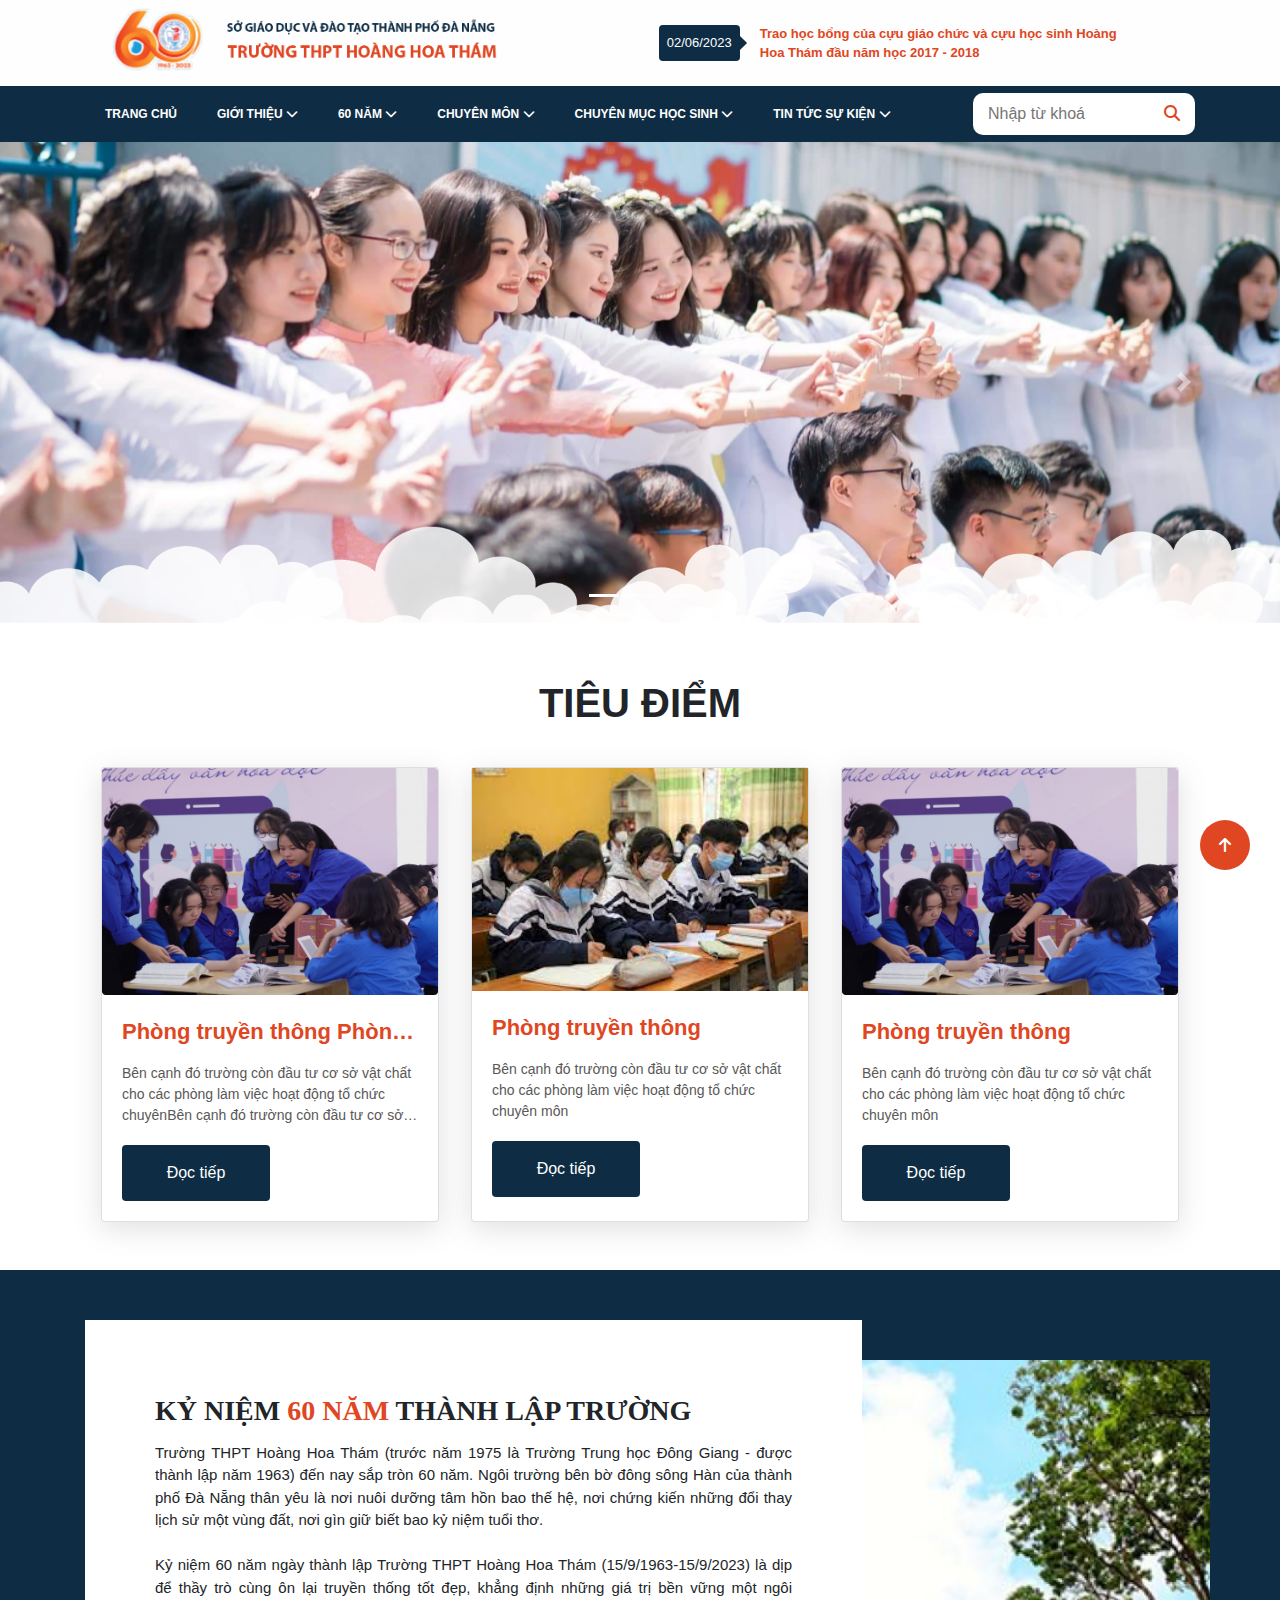
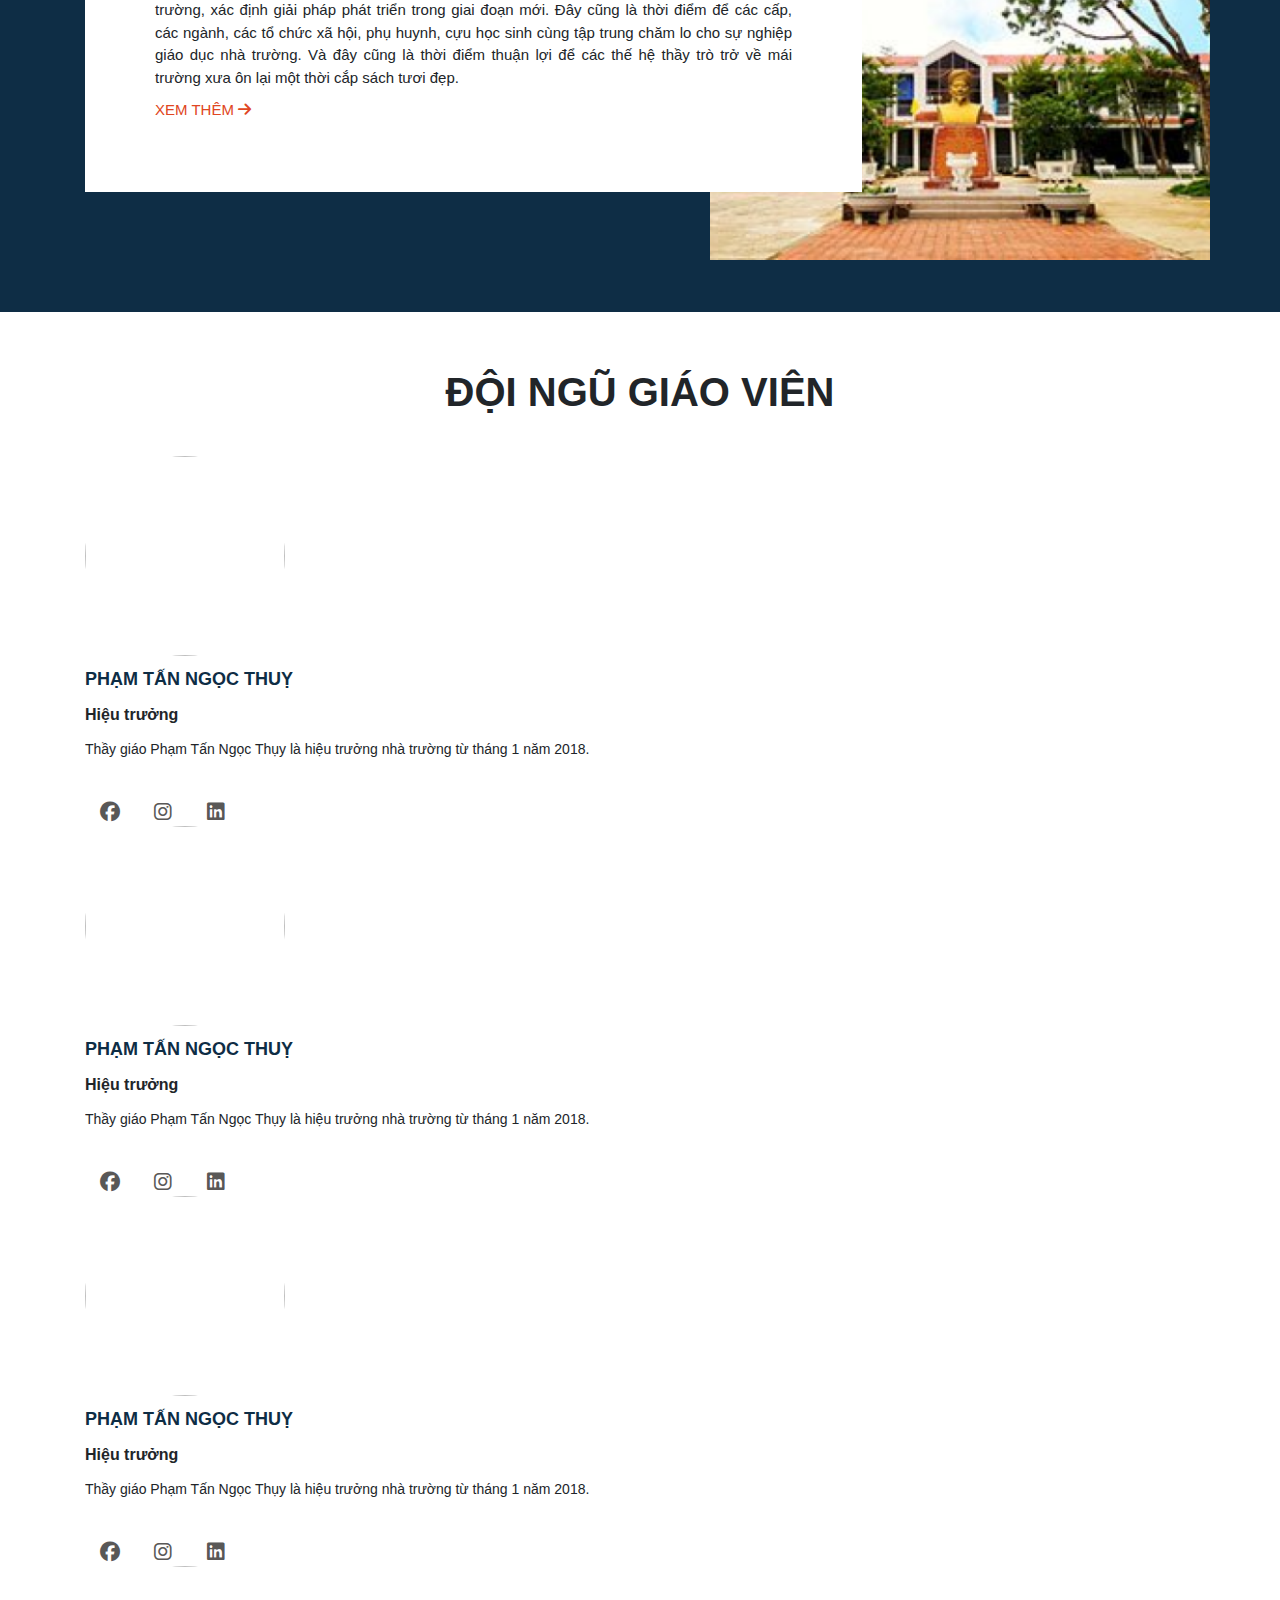
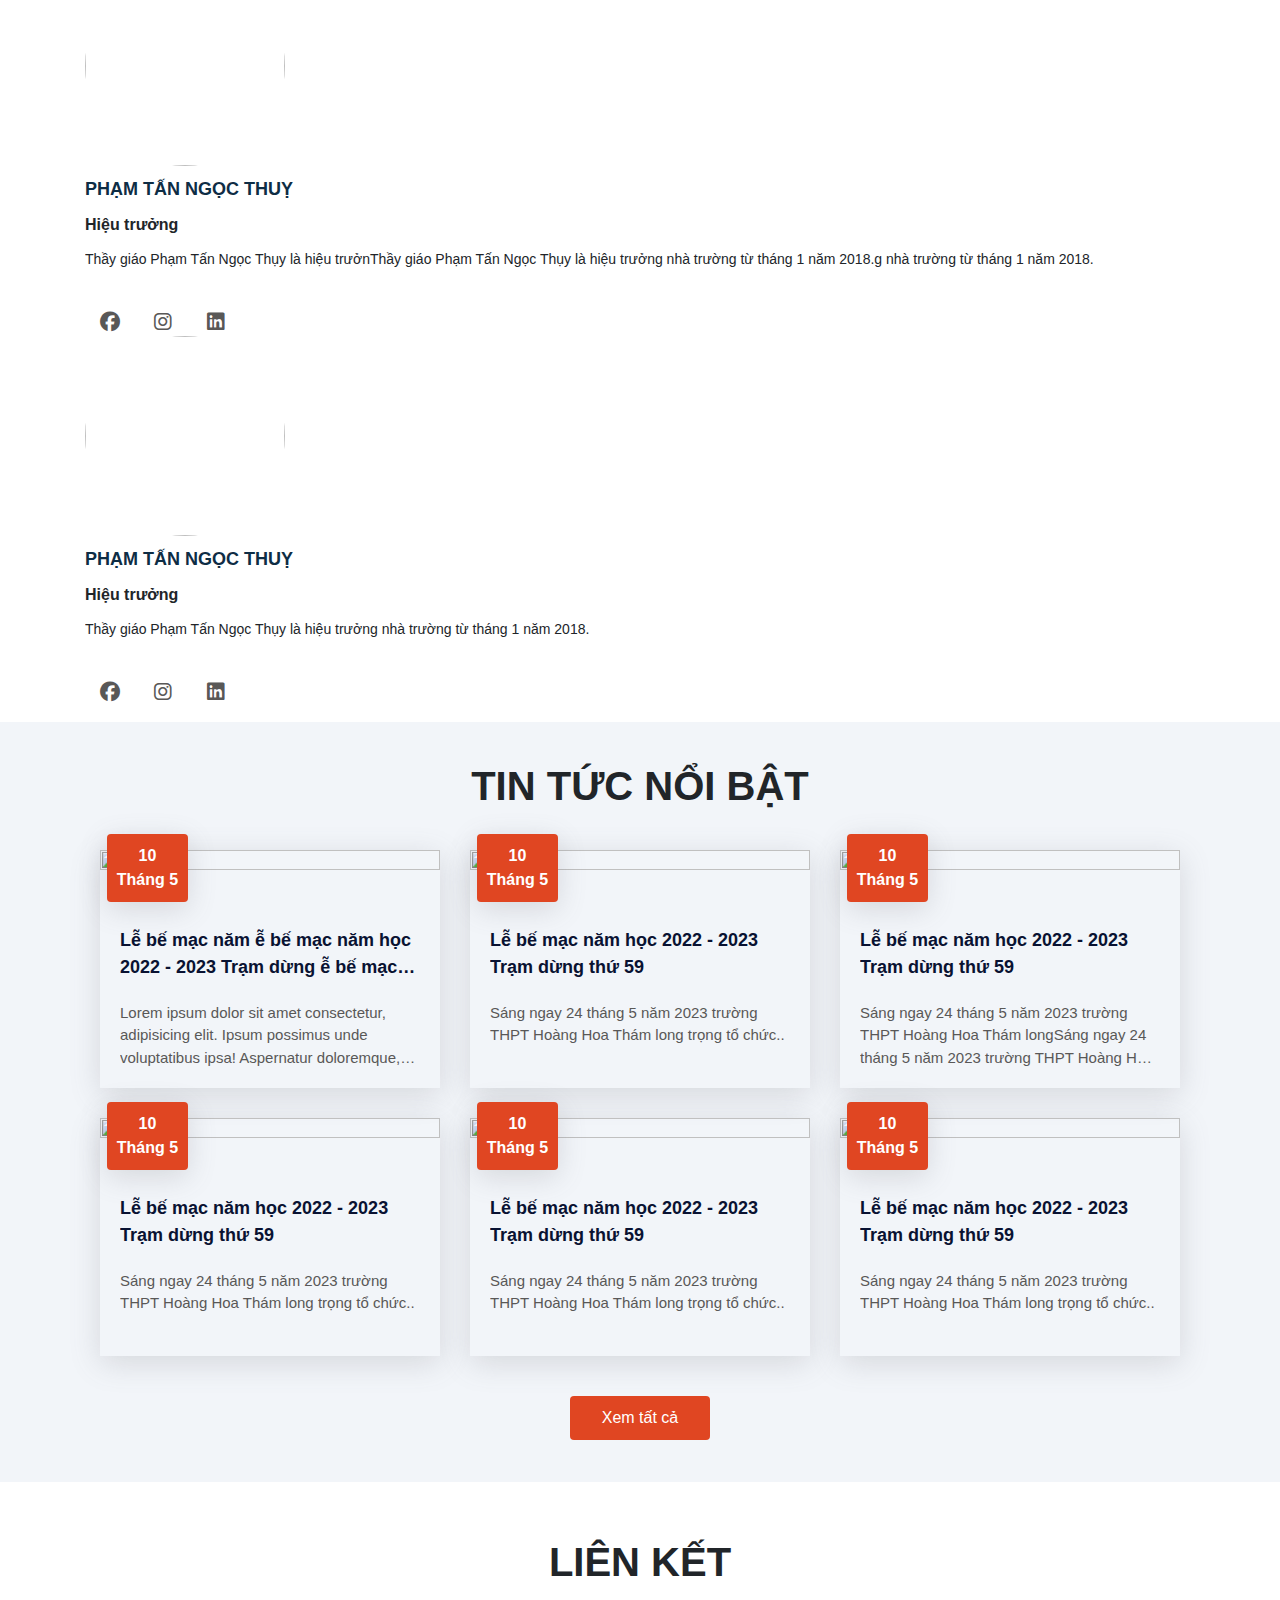
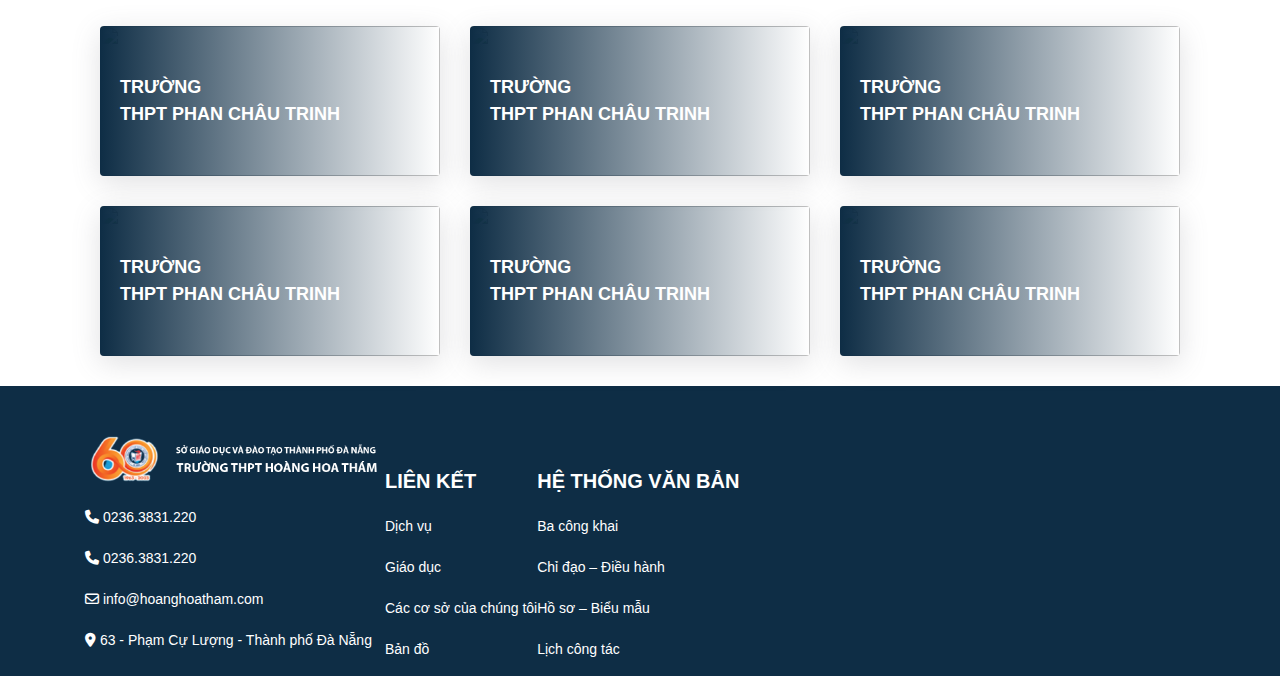
==== index.html @ f58f5a95 "update" ====
<!DOCTYPE html>
<html lang="en">
<head>
    <meta charset="UTF-8">
    <meta name="viewport" content="width=device-width, initial-scale=1.0">
    <title>Document</title>
    <link rel="stylesheet" href="css/index.css">
    <link rel="stylesheet" href="css/header-footter.css">
    <link rel="stylesheet" href="https://cdnjs.cloudflare.com/ajax/libs/font-awesome/6.4.0/css/all.min.css">
    <link rel="stylesheet" href="https://cdn.jsdelivr.net/npm/bootstrap@4.3.1/dist/css/bootstrap.min.css" integrity="sha384-ggOyR0iXCbMQv3Xipma34MD+dH/1fQ784/j6cY/iJTQUOhcWr7x9JvoRxT2MZw1T" crossorigin="anonymous">
    <link
        rel="stylesheet"
        type="text/css"
        href="https://cdn.jsdelivr.net/npm/slick-carousel@1.8.1/slick/slick.css"
      />
</head>
<body>
    <!--Header start-->
    <header>
        <div class="container">
            <div class="header-top">
                <div class="header-left">
                    <img src="image/logo-school.png" alt="" class="logo-school">
                </div>
                <div class="header-right">
                    <div class="date">02/06/2023</div>
                    <div class="header-right-text" >Trao học bổng của cựu giáo chức và cựu học sinh Hoàng <br>Hoa Thám đầu năm học 2017 - 2018  </div>
                </div>    
            </div>                
        </div>    
        <div class="header-nav">
            <div class="container"> 
                <ul class="nav-menu">
                    <li><a href="#" class="nav-link">TRANG CHỦ</a></li>
                    <li><a href="#" class="nav-link">GIỚI THIỆU  <i class="fa-solid fa-chevron-down" style="color: #ffffff;"></i></a>
                        <ul class="sub-menu">
                            <li><i class="fa-solid fa-arrow-right" style="color: #ffffff;"></i><a href="#">Tiểu sử Hoàng Hoa Thám</a></li>
                            <li><i class="fa-solid fa-arrow-right" style="color: #ffffff;"></i><a href="#">Tiểu sử Hoàng Hoa Thám</a></li>
                            <li><i class="fa-solid fa-arrow-right" style="color: #ffffff;"></i><a href="#">Tiểu sử Hoàng Hoa Thám</a></li>

                        </ul>
                    </li>
                    <li><a href="#" class="nav-link">60 NĂM  <i class="fa-solid fa-chevron-down" style="color: #ffffff;"></i></a>
                        <ul class="sub-menu">
                            <li><i class="fa-solid fa-arrow-right" style="color: #ffffff;"></i><a href="#">Tiểu sử Hoàng Hoa Thám</a></li>
                            <li><i class="fa-solid fa-arrow-right" style="color: #ffffff;"></i><a href="#">Tiểu sử Hoàng Hoa Thám</a></li>
                            <li><i class="fa-solid fa-arrow-right" style="color: #ffffff;"></i><a href="#">Tiểu sử Hoàng Hoa Thám</a></li>

                        </ul>    
                    </li>
                    <li><a href="#" class="nav-link">CHUYÊN MÔN  <i class="fa-solid fa-chevron-down" style="color: #ffffff;"></i></a>
                        <ul class="sub-menu">
                            <li><i class="fa-solid fa-arrow-right" style="color: #ffffff;"></i><a href="#">Tiểu sử Hoàng Hoa Thám</a></li>
                            <li><i class="fa-solid fa-arrow-right" style="color: #ffffff;"></i><a href="#">Tiểu sử Hoàng Hoa Thám</a></li>
                            <li><i class="fa-solid fa-arrow-right" style="color: #ffffff;"></i><a href="#">Tiểu sử Hoàng Hoa Thám</a></li>
                        </ul>       
                    </li>
                    <li><a href="#" class="nav-link">CHUYÊN MỤC HỌC SINH  <i class="fa-solid fa-chevron-down" style="color: #ffffff;"></i></a>
                        <ul class="sub-menu">
                            <li><i class="fa-solid fa-arrow-right" style="color: #ffffff;"></i><a href="#">Tiểu sử Hoàng Hoa Thám</a></li>
                            <li><i class="fa-solid fa-arrow-right" style="color: #ffffff;"></i><a href="#">Tiểu sử Hoàng Hoa Thám</a></li>
                            <li><i class="fa-solid fa-arrow-right" style="color: #ffffff;"></i><a href="#">Tiểu sử Hoàng Hoa Thám</a></li>
                        </ul>   
                    </li>
                    <li><a href="#" class="nav-link">TIN TỨC SỰ KIỆN  <i class="fa-solid fa-chevron-down" style="color: #ffffff;"></i></a>
                        <ul class="sub-menu">
                            <li><i class="fa-solid fa-arrow-right" style="color: #ffffff;"></i><a href="#">Tiểu sử Hoàng Hoa Thám</a></li>
                            <li><i class="fa-solid fa-arrow-right" style="color: #ffffff;"></i><a href="#">Tiểu sử Hoàng Hoa Thám</a></li>
                            <li><i class="fa-solid fa-arrow-right" style="color: #ffffff;"></i><a href="#">Tiểu sử Hoàng Hoa Thám</a></li>

                        </ul>   
                    </li>
                </ul>  
                <form action="" class="search-box">
                    <input type="text" placeholder="Nhập từ khoá    ">
                    <button type="submit"><i class="fa-solid fa-magnifying-glass" style="color: #E04622;"></i></button>
                </form> 
                <div class="hambuger">
                    <div class="bar"></div>
                    <div class="bar"></div>
                    <div class="bar"></div>
                </div>
            </div>
        </div>   
    </header>
    <!--Header End-->
    <!--Main start-->
    <div class="main">
        <div class="slider">
            <div id="carouselExampleIndicators" class="carousel slide" data-ride="carousel">
                <ol class="carousel-indicators">
                  <li data-target="#carouselExampleIndicators" data-slide-to="0" class="active"></li>
                  <li data-target="#carouselExampleIndicators" data-slide-to="1"></li>
                  <li data-target="#carouselExampleIndicators" data-slide-to="2"></li>
                </ol>
                <div class="carousel-inner">
                  <div class="carousel-item active">
                    <img class="d-block w-100" src="image/banner.png" alt="First slide">
                  </div>
                  <div class="carousel-item">
                    <img class="d-block w-100" src="image/banner.png" alt="Second slide">
                  </div>
                  <div class="carousel-item">
                    <img class="d-block w-100" src="image/banner.png" alt="Third slide">
                  </div>
                </div>
                <a class="carousel-control-prev" href="#carouselExampleIndicators" role="button" data-slide="prev">
                  <span class="carousel-control-prev-icon" aria-hidden="true"></span>
                  <span class="sr-only">Previous</span>
                </a>
                <a class="carousel-control-next" href="#carouselExampleIndicators" role="button" data-slide="next">
                  <span class="carousel-control-next-icon" aria-hidden="true"></span>
                  <span class="sr-only">Next</span>
                </a>
              </div>
              <img src="image/mây.png" alt="" class="cloud">
        </div>
        <div class="section">
            <div class="container">  
                <h1 class="title">TIÊU ĐIỂM</h1>
                <div class="cards">
                    <div class="card">
                        <div class="card-top">
                            <img src="image/image 212.png" alt="" class="avt-card">
                        </div>
                        <div class="card-content">
                            <div class="card-title">Phòng truyền thông Phòng truyền thôngPhòng truyền thôngPhòng truyền thông</div>
                            <div class="card-describe">Bên cạnh đó trường còn đầu tư cơ sở vật chất cho các phòng làm việc hoạt động tổ chức chuyênBên cạnh đó trường còn đầu tư cơ sở vật chất cho các phòng làm việc hoạt động tổ chức chuyênBên cạnh đó trường còn đầu tư cơ sở vật chất cho các phòng làm việc hoạt động tổ chức chuyên môn</div>
                            <a href="" class="card-btn">Đọc tiếp</a>
                        </div>
                    </div>
                    <div class="card">
                        <div class="card-top">
                            <img src="[data-uri]" alt="" class="avt-card">
                        </div>
                        <div class="card-content">
                            <div class="card-title">Phòng truyền thông</div>
                            <div class="card-describe">Bên cạnh đó trường còn đầu tư cơ sở vật chất cho các phòng làm việc hoạt động tổ chức chuyên môn</div>
                            <a href="" class="card-btn">Đọc tiếp</a>
                        </div>
                    </div>
                    <div class="card">
                        <div class="card-top">
                            <img src="image/image 212.png" alt="" class="avt-card">
                        </div>
                        <div class="card-content">
                            <div class="card-title">Phòng truyền thông</div>
                            <div class="card-describe">Bên cạnh đó trường còn đầu tư cơ sở vật chất cho các phòng làm việc hoạt động tổ chức chuyên môn</div>
                            <a href="" class="card-btn">Đọc tiếp</a>
                        </div>
                    </div>
                </div>
            </div>
        </div>
        <div class="section">
            <div class="about-school">
                <div class="container">
                    <div class="about-school-show">
                        <div class="about-school-title">KỶ NIỆM <span style="color: #E04622;">60 NĂM</span> THÀNH LẬP TRƯỜNG</div>
                        <div class="about-school-content">Trường THPT Hoàng Hoa Thám (trước năm 1975 là Trường Trung học Đông Giang - được thành lập năm 1963) đến nay sắp tròn 60 năm. Ngôi trường bên bờ đông sông Hàn của thành phố Đà Nẵng thân yêu là nơi nuôi dưỡng tâm hồn bao thế hệ, nơi chứng kiến những đổi thay lịch sử một vùng đất, nơi gìn giữ biết bao kỷ niệm tuổi thơ.
                            <br><br>Kỷ niệm 60 năm ngày thành lập Trường THPT Hoàng Hoa Thám (15/9/1963-15/9/2023) là dịp để thầy trò cùng ôn lại truyền thống tốt đẹp, khẳng định những giá trị bền vững một ngôi trường, xác định giải pháp phát triển trong giai đoạn mới. Đây cũng là thời điểm để các cấp, các ngành, các tổ chức xã hội, phụ huynh, cựu học sinh cùng tập trung chăm lo cho sự nghiệp giáo dục nhà trường. Và đây cũng là thời điểm thuận lợi để các thế hệ thầy trò trở về mái trường xưa ôn lại một thời cắp sách tươi đẹp.</div>
                        <a href="" style="color: #E04622; display: block; margin-top: 10px;">XEM THÊM <i class="fa-solid fa-arrow-right"></i></a>
                    </div>
                    <div class="about-img">
                        <img src="image/about.png" alt="">
                    </div>
                </div>
            </div>
        </div> 
        <div class="section">    
            <div class="container">
                <h1 class="title">ĐỘI NGŨ GIÁO VIÊN</h1>
                <div class="items-teacher">
                    <div class="item-teacher">
                        <div class="item-teacher-avt">
                            <img src="https://hoanghoatham.edu.vn/wp-content/uploads/2023/04/3392979941476487815774888480786741032674949n.jpg" alt="">
                        </div>
                        <div class="item-teacher-name">Phạm Tấn Ngọc Thuỵ</div>
                        <div class="item-teacher-chuc">Hiệu trưởng</div>
                        <div class="item-teacher-mota">Thầy giáo Phạm Tấn Ngọc Thụy là hiệu trưởng nhà trường từ tháng 1 năm 2018. </div>
                        <div class="social">
                            <a href=""><i class="fa-brands fa-facebook"></i></a>
                            <a href=""><i class="fa-brands fa-instagram"></i></a>
                            <a href=""><i class="fa-brands fa-linkedin"></i></a>
                        </div>
                    </div>
                    <div class="item-teacher">
                        <div class="item-teacher-avt">
                            <img src="https://hoanghoatham.edu.vn/wp-content/uploads/2023/03/Le-Thien-Tra.jpg" alt="">
                        </div>
                        <div class="item-teacher-name">Phạm Tấn Ngọc Thuỵ</div>
                        <div class="item-teacher-chuc">Hiệu trưởng</div>
                        <div class="item-teacher-mota">Thầy giáo Phạm Tấn Ngọc Thụy là hiệu trưởng nhà trường từ tháng 1 năm 2018. </div>
                        <div class="social">
                            <a href=""><i class="fa-brands fa-facebook"></i></a>
                            <a href=""><i class="fa-brands fa-instagram"></i></a>
                            <a href=""><i class="fa-brands fa-linkedin"></i></a>
                        </div>
                    </div>
                    <div class="item-teacher">
                        <div class="item-teacher-avt">
                            <img src="https://hoanghoatham.edu.vn/wp-content/uploads/2023/04/conga-e1685545927621.png" alt="">
                        </div>
                        <div class="item-teacher-name">Phạm Tấn Ngọc Thuỵ</div>
                        <div class="item-teacher-chuc">Hiệu trưởng</div>
                        <div class="item-teacher-mota">Thầy giáo Phạm Tấn Ngọc Thụy là hiệu trưởng nhà trường từ tháng 1 năm 2018. </div>
                        <div class="social">
                            <a href=""><i class="fa-brands fa-facebook"></i></a>
                            <a href=""><i class="fa-brands fa-instagram"></i></a>
                            <a href=""><i class="fa-brands fa-linkedin"></i></a>
                        </div>
                    </div>
                    <div class="item-teacher">
                        <div class="item-teacher-avt">
                            <img src="https://hoanghoatham.edu.vn/wp-content/uploads/2023/03/Le-Duc-Thang.jpg" alt="">
                        </div>
                        <div class="item-teacher-name">Phạm Tấn Ngọc Thuỵ</div>
                        <div class="item-teacher-chuc">Hiệu trưởng</div>
                        <div class="item-teacher-mota">Thầy giáo Phạm Tấn Ngọc Thụy là hiệu trưởnThầy giáo Phạm Tấn Ngọc Thụy là hiệu trưởng nhà trường từ tháng 1 năm 2018.g nhà trường từ tháng 1 năm 2018. </div>
                        <div class="social">
                            <a href=""><i class="fa-brands fa-facebook"></i></a>
                            <a href=""><i class="fa-brands fa-instagram"></i></a>
                            <a href=""><i class="fa-brands fa-linkedin"></i></a>
                        </div>
                    </div>
                    <div class="item-teacher">
                        <div class="item-teacher-avt">
                            <img src="https://hoanghoatham.edu.vn/wp-content/uploads/2023/03/Le-Manh-Tan.jpg" alt="">
                        </div>
                        <div class="item-teacher-name">Phạm Tấn Ngọc Thuỵ</div>
                        <div class="item-teacher-chuc">Hiệu trưởng</div>
                        <div class="item-teacher-mota">Thầy giáo Phạm Tấn Ngọc Thụy là hiệu trưởng nhà trường từ tháng 1 năm 2018. </div>
                        <div class="social">
                            <a href=""><i class="fa-brands fa-facebook"></i></a>
                            <a href=""><i class="fa-brands fa-instagram"></i></a>
                            <a href=""><i class="fa-brands fa-linkedin"></i></a>
                        </div>
                    </div>
                </div>
            </div>
        </div>
            <div class="section">
                <div class="featured-news">
                    <div class="container">
                        <h1 class="title">TIN TỨC NỔI BẬT</h1>
                        <div class="news-cards">
                            <a href="#" class="news-card">                 
                                <div class="news-card-top">
                                    <div class="date-post">
                                        10<br>Tháng 5
                                    </div>
                                    <img src="https://hoanghoatham.edu.vn/wp-content/uploads/3098853488522587359912588742734849292958356n-600x376.jpg" alt="">
                                </div>
                                <div class="news-card-bottom">
                                    <div class="news-card-title">Lễ bế mạc năm ễ bế mạc năm học 2022 - 2023 Trạm dừng ễ bế mạc năm học 2022 - 2023 Trạm dừng ễ bế mạc năm học 2022 - 2023 Trạm dừng  học 2022 - 2023 Trạm dừng thứ 59</div>
                                    <div class="news-card-content">Lorem ipsum dolor sit amet consectetur, adipisicing elit. Ipsum possimus unde voluptatibus ipsa! Aspernatur doloremque, reprehenderit quo eum esse odit voluptatibus temporibus nam quidem iure eveniet tempore rem eos assumenda.
                                    Aspernatur molestias vitae dignissimos libero aut consequatur possimus veniam reiciendis sunt voluptatem minima, voluptatibus quaerat iste! Facilis, distinctio! Earum beatae tempore ex? Sapiente, nesciunt aspernatur quis error eveniet non quam.
                                    Ut fugit optio ducimus doloremque placeat fugiat nobis beatae quibusdam amet repudiandae. Amet ducimus optio saepe, recusandae iste distinctio, cumque numquam provident qui fuga voluptates culpa natus repellendus sed rerum?</div>
                                </div>
                            </a>
                            <a href="#" class="news-card">                             
                                <div class="news-card-top">
                                    <div class="date-post">
                                        10<br>Tháng 5
                                    </div>
                                    <img src="https://hoanghoatham.edu.vn/wp-content/uploads/34885442522001961303682528555103291005801097n-600x376.jpg" alt="">
                                </div>
                                <div class="news-card-bottom">
                                    <div class="news-card-title">Lễ bế mạc năm học 2022 - 2023 Trạm dừng thứ 59</div>
                                    <div class="news-card-content">Sáng ngay 24 tháng 5 năm 2023 trường THPT Hoàng Hoa Thám long trọng tổ chức..</div>
                                </div>  
                            </a>
                            <a href="#" class="news-card">
                                <div class="news-card-top">
                                    <div class="date-post">
                                        10<br>Tháng 5
                                    </div>
                                    <img src="https://hoanghoatham.edu.vn/wp-content/uploads/3165442918967199682118017111098631993260180n-600x376.jpg" alt="">
                                </div>
                                <div class="news-card-bottom">
                                    <div class="news-card-title">Lễ bế mạc năm học 2022 - 2023 Trạm dừng thứ 59</div>
                                    <div class="news-card-content">Sáng ngay 24 tháng 5 năm 2023 trường THPT Hoàng Hoa Thám longSáng ngay 24 tháng 5 năm 2023 trường THPT Hoàng Hoa Thám long trọng tổ chứSáng ngay 24 tháng 5 năm 2023 trường THPT Hoàng Hoa Thám long trọng tổ chứ trọng tổ chức..</div>
                                </div>
                            </a>  
                            <a href="#" class="news-card">
                                <div class="news-card-top">
                                    <div class="date-post">
                                        10<br>Tháng 5
                                    </div>
                                    <img src="https://hoanghoatham.edu.vn/wp-content/uploads/3098853488522587359912588742734849292958356n-600x376.jpg" alt="">
                                </div>
                                <div class="news-card-bottom">
                                    <div class="news-card-title">Lễ bế mạc năm học 2022 - 2023 Trạm dừng thứ 59</div>
                                    <div class="news-card-content">Sáng ngay 24 tháng 5 năm 2023 trường THPT Hoàng Hoa Thám long trọng tổ chức..</div>
                                </div>
                            </a>  
                            <a href="#" class="news-card">
                                <div class="news-card-top">
                                    <div class="date-post">
                                        10<br>Tháng 5
                                    </div>
                                    <img src="https://hoanghoatham.edu.vn/wp-content/uploads/3098853488522587359912588742734849292958356n-600x376.jpg" alt="">
                                </div>
                                <div class="news-card-bottom">
                                    <div class="news-card-title">Lễ bế mạc năm học 2022 - 2023 Trạm dừng thứ 59</div>
                                    <div class="news-card-content">Sáng ngay 24 tháng 5 năm 2023 trường THPT Hoàng Hoa Thám long trọng tổ chức..</div>
                                </div>
                            </a>  
                            <a href="#" class="news-card">    
                                <div class="news-card-top">
                                    <div class="date-post">
                                        10<br>Tháng 5
                                    </div>  
                                    <img src="https://hoanghoatham.edu.vn/wp-content/uploads/3098853488522587359912588742734849292958356n-600x376.jpg" alt="">
                                </div>
                                <div class="news-card-bottom">
                                    <div class="news-card-title">Lễ bế mạc năm học 2022 - 2023 Trạm dừng thứ 59</div>
                                    <div class="news-card-content">Sáng ngay 24 tháng 5 năm 2023 trường THPT Hoàng Hoa Thám long trọng tổ chức..</div>
                                </div>
                            </a>                                                
                        </div>
                        <a href="" class="btn-show-all">Xem tất cả</a>
                    </div>
                </div>      
            </div>  
            
            <div class="section">
                <div class="container">
                    <h1 class="title">LIÊN KẾT</h3>
                    <div class="news-cards" >
                        <div class="news-card-link">
                            <a href="#">
                                <img src="https://r73troypb4obj.vcdn.cloud/website02/uploads/images/6265964d1a1b852f357a3d47/danh-gia-truong-thpt-phan-chau-trinh-tinh-da-nang-co-tot-khong.jpg" alt="">
                                <p  id="name-school-link">
                                    Trường <br>THPT phan châu trinh
                                </p>
                            </a>
                        </div>
                        <div class="news-card-link">
                            <a href="#">
                                <img src="https://r73troypb4obj.vcdn.cloud/website02/uploads/images/6265964d1a1b852f357a3d47/danh-gia-truong-thpt-phan-chau-trinh-tinh-da-nang-co-tot-khong.jpg" alt="">
                                <p  id="name-school-link">
                                    Trường <br>THPT phan châu trinh
                                </p>
                            </a>
                        </div>
                        <div class="news-card-link">
                            <a href="#">
                                <img src="https://r73troypb4obj.vcdn.cloud/website02/uploads/images/6265964d1a1b852f357a3d47/danh-gia-truong-thpt-phan-chau-trinh-tinh-da-nang-co-tot-khong.jpg" alt="">
                                <p  id="name-school-link">
                                    Trường <br>THPT phan châu trinh
                                </p>
                            </a>
                        </div>
                        <div class="news-card-link">
                            <a href="#">
                                <img src="https://r73troypb4obj.vcdn.cloud/website02/uploads/images/6265964d1a1b852f357a3d47/danh-gia-truong-thpt-phan-chau-trinh-tinh-da-nang-co-tot-khong.jpg" alt="">
                                <p id="name-school-link">
                                    Trường <br>THPT phan châu trinh
                                </p>
                            </a>
                        </div>
                        <div class="news-card-link">
                            <a href="#">
                                <img src="https://r73troypb4obj.vcdn.cloud/website02/uploads/images/6265964d1a1b852f357a3d47/danh-gia-truong-thpt-phan-chau-trinh-tinh-da-nang-co-tot-khong.jpg" alt="">
                                <p id="name-school-link">
                                    Trường <br>THPT phan châu trinh
                                </p>
                            </a>
                        </div>
                        <div class="news-card-link">
                            <a href="#">
                                <img src="https://r73troypb4obj.vcdn.cloud/website02/uploads/images/6265964d1a1b852f357a3d47/danh-gia-truong-thpt-phan-chau-trinh-tinh-da-nang-co-tot-khong.jpg" alt="">
                                <p id="name-school-link">
                                    Trường <br>THPT phan châu trinh
                                </p>
                            </a>
                        </div>  
                    </div>
                </div>
            </div>
        </div>
        <!-- Main End-->
        
        <!-- Footter start-->
        <footer>
            <div class="container">
                <div class="row-footter-top">
                    <div class="info">  
                        <img src="image/logowp.png" alt="">        
                        <ul>
                            <li><i class="fa-solid fa-phone" style="color: #ffffff;"></i> 0236.3831.220</li>
                            <li><i class="fa-solid fa-phone" style="color: #ffffff;"></i> 0236.3831.220</li>
                            <li><i class="fa-regular fa-envelope" style="color: #ffffff;"></i> info@hoanghoatham.com</li>
                            <li><i class="fa-solid fa-location-dot" style="color: #ffffff;"></i> 63 - Phạm Cự Lượng - Thành phố Đà Nẵng</li>
                        </ul>
                    </div>
                    <div class="info">  
                        <div class="info-title">liên kết</div>        
                        <ul>
                            <a href="#">
                                <li>Dịch vụ</li>
                            </a>
                            <a href="#">
                                <li>Giáo dục</li>
                            </a>
                            <a href="#">
                                <li>Các cơ sở của chúng tôi</li>
                            </a>
                            <a href="#">
                                <li>Bản đồ</li>
                            </a>
                        </ul>
                    </div>
                    <div class="info">  
                        <div class="info-title">Hệ thống văn bản</div>        
                        <ul>
                            <a href="#">
                                <li>Ba công khai</li>
                            </a>
                            <a href="#">
                                <li>Chỉ đạo – Điều hành</li>
                            </a>
                            <a href="#">
                                <li>Hồ sơ – Biểu mẫu</li>
                            </a>
                            <a href="#">
                                <li>Lịch công tác</li>
                            </a>
                        </ul>
                    </div>
                </div>            
            </div>
            
        </footer>
        <!--Footter End-->
    </div>
    <div id="backtop">
        <i class="fa-solid fa-arrow-up" style="color: #ffffff;"></i>
    </div>
</div>
    
    <script src="https://code.jquery.com/jquery-3.3.1.slim.min.js" integrity="sha384-q8i/X+965DzO0rT7abK41JStQIAqVgRVzpbzo5smXKp4YfRvH+8abtTE1Pi6jizo" crossorigin="anonymous"></script>
    <script src="https://cdn.jsdelivr.net/npm/popper.js@1.14.7/dist/umd/popper.min.js" integrity="sha384-UO2eT0CpHqdSJQ6hJty5KVphtPhzWj9WO1clHTMGa3JDZwrnQq4sF86dIHNDz0W1" crossorigin="anonymous"></script>
    <script src="https://cdn.jsdelivr.net/npm/bootstrap@4.3.1/dist/js/bootstrap.min.js" integrity="sha384-JjSmVgyd0p3pXB1rRibZUAYoIIy6OrQ6VrjIEaFf/nJGzIxFDsf4x0xIM+B07jRM" crossorigin="anonymous"></script>
    <script
      type="text/javascript"
      src="https://code.jquery.com/jquery-1.11.0.min.js"
    ></script>
    <script
      type="text/javascript"
      src="https://code.jquery.com/jquery-migrate-1.2.1.min.js"
    ></script>
    <script
      type="text/javascript"
      src="https://cdn.jsdelivr.net/npm/slick-carousel@1.8.1/slick/slick.min.js"
    ></script>
    <script src="js/index.js"></script>
    
    
    <script type="text/javascript">
        const hambuger = document.querySelector(".hambuger");
        const navMenu = document.querySelector(".nav-menu");

        hambuger.addEventListener("click",() => {
            hambuger.classList.toggle("active");
            navMenu.classList.toggle("active")
        })
        document.querySelectorAll(".nav-link").forEach(n=>n.
        addEventListener("click", () => {
            hambuger.classList.remove("active");
            navMenu.classList.remove("active");
        }))
    </script>
</body>
</html>
---- css/index.css ----
*{
    padding: 0;
    margin: 0;
    list-style: none;
   
}
body{
    box-sizing: border-box;
    background: #BCBCBC;
    padding: 0;
    margin: 0;
    transition: all .3s;
}
a{
    text-decoration: none;
}
a:hover{
    text-decoration: none;
}

.section{
    margin-top: 1rem;
}
/*Css slider*/
.carousel-indicators{
    z-index: 1 !important;
}
.carousel-item{
    max-width: 100%;
    height: auto;
    
}
.d-block{
    width: 100%;
    height: 100%;
    object-fit: cover;
}
.slider{
    position: relative;
    overflow: hidden;
    height: auto;
}
.slide{
    width: 100%;
    height: auto;
}

.slider .cloud{
    position: absolute;
    left: 0;
    z-index: 0;
    bottom: -15rem;
    width: 100%;
    height: auto;
    transition: .5s;
}

/*Phần giới Tiêu điểm*/
.cards{
    --spacing:2rem;
    --columns:3;
    max-width: 100%;
    display: flex;
    flex-wrap: wrap;
    margin-left:  calc(calc(-1 * var(--spacing))/2);;
}

.cards .card{
    width: calc(calc(100% / var(--columns)) - var(--spacing));
    margin-left: var(--spacing);
    box-shadow: rgba(100, 100, 111, 0.2) 0px 7px 29px 0px;
    margin-bottom: var(--spacing);
}
.card .card-top{
    width: 100%;
    max-height: 60%;
}
.card-top .avt-card{
    width: 100%;
    height: 100%;
    object-fit: cover;
}
.card-content{
    padding: 20px;
    display: flex;
    flex-direction: column;
}
.card-title{
    color: #E04622;
    font-size: 22px;
    font-weight: 600;
    display: block;
    display: -webkit-box;
    max-width: 100%;
    height: 3rem;
    -webkit-line-clamp: 1;
    -webkit-box-orient: vertical;
    overflow: hidden;
    text-overflow: ellipsis;

}
.card-describe{
    color: #595857;
    font-size: 15px;
    font-weight: 400;
    display: block;
    display: -webkit-box;
    max-width: 100%;
    height: 82px;
    font-size: 14px;
    -webkit-line-clamp: 3;
    -webkit-box-orient: vertical;
    overflow: hidden;
    text-overflow: ellipsis;
}
a.card-btn{
    display: flex;
    background: #0E2D45;
    justify-content: center;
    align-items: center;
    color: white;
    border-radius: 4px;
    border: none;
    margin-top: auto;
    width: 50%;
    height: 30%;
    text-decoration: none;
    margin-top: 20px;
    flex-shrink: 0;
}
.card-btn:hover{
    background: #E04622;
    color: white;
    text-decoration: none;
    transition: .3s;
}

/*Phần giới thiệu trường*/
h1.title{
    text-transform: uppercase;
    display: block;
    padding: 40px;
    text-align: center; 
    font-weight: 700; 
    margin-bottom: 0;
}

.about-school{
    background: #0E2D45;
    position: relative;
    height: auto;
    width: 100%;
    font-weight: 520;
    padding: 50px 0px 120px 0px;
}
.about-school .container{
    display: flex;
    position: relative;
}
.about-school-show .about-school-title{
    font-weight: 700px;
    font-size: 28px;
    font-family: 'Times New Roman', Times, serif;
    font-weight: 800;
    margin-bottom: 10px;
}
.about-school .about-school-show{
    position: relative;
    background-color:white ;
    width: 70%;
    padding: 70px;
    margin-right: -100px;
    z-index: 1;
    font-size: 15px;
    text-align: justify;
}
.about-school .about-img{
    width: 500px;
    height: 500px;
    right:0%;
    overflow: hidden;
    position: absolute;
    z-index: 0;
    top: 40px;
}
.about-school .about-img img{  
    width: 100%;
    height: 100%;
    object-fit: cover;
}
/*Đội ngũ giáo viên*/

.item-teacher .item-teacher-avt{
    width: 200px;
    height: 200px;
    border-radius: 50%;
    overflow: hidden;

}
.item-teacher .item-teacher-avt img{
    width: 100%;
    height: 100%;
    object-fit: cover;
}
.item-teacher .item-teacher-name{
    font-size: 18px;
    font-weight: 700;
    color: #0E2D45;
    margin: 10px 0px;
    text-transform: uppercase;
}
.item-teacher .item-teacher-chuc{
    font-size: 16px;
    margin-bottom: 12px;
    font-weight: 600;

}
.item-teacher .item-teacher-mota{
    display: block;
    display: -webkit-box;
    max-width: 100%;
    height: 43px;
    margin: 0 auto;
    font-size: 14px;
    -webkit-line-clamp: 2;
    -webkit-box-orient: vertical;
    overflow: hidden;
    text-overflow: ellipsis;
}
.item-teacher .social{
    display: block;
    margin-top: 20px;
}
.item-teacher .social a{
    margin: 5px;
    padding: 10px;
    border-radius: 50%;
}
.item-teacher .social a:hover {
    margin: 10px;
    padding: 10px;
    border-radius: 50%;
    background:#ecf0f1;
    transition: .3s;
}
.item-teacher .social a i{
    font-size: 20px;
    color: #595857;
}

.slick-prev, .slick-next{
    width: 50px;
    height: 50px;
    background: #b2bec3 ;
    position: absolute;
    border-radius: 50%;
    z-index: 10;
    padding: 20px ;
    display: flex ;
    justify-content: center ;
    align-items: center ;
}
.slick-prev:hover, .slick-next:hover{
    background: #E04622;
    transition: .3s;
}
.slick-prev{
    outline: none;
    border: none;
    top: 50%;
    left: -20px ;
    transform: translateY(-50%);
}
.slick-next{
    outline: none;
    border: none;
    top: 50%;
    right: -20px ;
    transform: translateY(-50%);
}
.slick-slide{
    position: relative;
    margin: 2rem;
    display: flex !important;
    flex-direction: column !important;
    justify-content: center !important;
    align-items: center !important;
    text-align: center;
}
.slick-dots{
    position: absolute;
    left: 50%;
    transform: translateX(-50%);
    bottom: -25px;
    gap: 0 20px;
    display: flex !important;

}
.slick-dots button{
    font-size: 0px;
    width: 10px;
    height: 10px;
    border-radius: 50%;
    border: none;
    outline: none;
    background: #eee;
    transition: .4s ease-in-out;   
}
.slick-dots .slick-active button{
    background: #E04622;  
}
/*Tin tức nổi bật*/
.featured-news{
    background: #F2F5F9;
    height: 50%;
    position: relative;
    padding-bottom: 2rem;
}

.news-cards{
    --spacing:30px; /*Khoảng cách giữa các card*/
    --columns:3;    /*Số cột trên 1 hàng*/
    max-width: 100%;
    display: flex;
    flex-wrap: wrap;
    margin-left: calc(calc(-1 * var(--spacing))/2);
}
.news-cards .news-card{
    width: calc(calc(100% / var(--columns)) - var(--spacing));
    margin-left: var(--spacing);
    box-shadow: rgba(100, 100, 111, 0.2) 0px 7px 29px 0px;
    margin-bottom: var(--spacing);
    position: relative;
    transition: .5s;
}

.news-cards a.news-card:hover{
    transform: scale(1.01);
    transition: .3s;
    text-decoration: none;
}

.news-card .date-post{
    position: absolute;
    background: #E04622;
    color: white;
    font-size: 1em;
    text-align: center;
    display: flex;
    justify-content: center;
    align-items: center;
    padding: 10px;
    font-weight: 600;
    bottom: -25px;
    z-index: 10;
    left: 2%;
    box-shadow: rgba(100, 100, 111, 0.2) 0px 7px 29px 0px;
    border-radius: 4px;
}
.news-card .news-card-top{
    width: 100%;
    max-height: 50%;
    position: relative;
}
.news-card .news-card-top img{
    width: 100%;
    height: 100%;
    object-fit: cover;
}
.news-card .news-card-bottom{
    padding: 20px;
}
.news-card-bottom .news-card-title{
    margin-top: 30px;
    margin-bottom: 20px;
    font-size: 18px;
    font-weight: 700;
    color: #091232;
    display: block;
    display: -webkit-box;
    max-width: 100%;
    height: 55px;
    -webkit-line-clamp: 2;
    -webkit-box-orient: vertical;
    overflow: hidden;
    text-overflow: ellipsis;

}
.news-card-bottom .news-card-content{
    font-size: 15px;
    color: #595857;
    display: block;
    display: -webkit-box;
    max-width: 100%;
    height: 66px;
    -webkit-line-clamp: 3;
    -webkit-box-orient: vertical;
    overflow: hidden;
    text-overflow: ellipsis;
}
a.btn-show-all{
    width: 140px;
    display: block;
    margin: 10px auto;
    background-color: #E04622;
    text-align: center;
    padding: 10px 20px;
    color: white;
    font-size: 16px;
    border-radius: 4px;
}



.news-cards .news-card-link{
    width: calc(calc(100% / var(--columns)) - var(--spacing));
    margin-left: var(--spacing);
    box-shadow: rgba(100, 100, 111, 0.2) 0px 7px 29px 0px;
    margin-bottom: var(--spacing);
    height: 150px;
    position: relative;
    overflow: hidden;
    border-radius: 4px;
}
.news-cards .news-card-link::before{
    content: '';
    width: 100%;
    height: 100%;
    position: absolute;
    background: linear-gradient(to left, rgba(245, 246, 252, 0), rgba(14, 45, 69, 1));
}
p#name-school-link{
    color: white;
    font-weight: 700;
    font-size: 18px;
    text-transform: uppercase;
    position: absolute;
    z-index: 10;
    display: block;
    top: 50%;
    transform: translateY(-50%);
    left: 20px;
}
.news-card-link img{
    width: 100%;
    height: 100%;
    object-fit: cover;  
}

#backtop{
    padding: 20px;
    width: 50px;
    height: 50px;
    border-radius: 50%;
    background: #E04622;
    display: flex;
    justify-content: center;
    align-items: center;
    position: fixed;
    right: 30px;
    bottom: 30px;
    cursor: pointer;
    z-index: 100;
}

@media screen and (max-width:1200px) {
    .slider img.cloud{
        bottom: -10rem;;
    }
    .about-school-content{
        font-size: 14px;
    }
    .about-school .about-school-show{
        position: relative;
    }
    .about-school-show .about-school-title{
        font-size: 20px;
    }
    .about-school .about-img img{
        position: absolute;
        
        width: 100%;
        height: 100%;
    }
}

@media only screen and  (max-width:1000px) {    
    .cards{
        --spacing:1.5rem;
        --columns:2;   
        display: flex;    
        justify-content: center;
    }
    
    .about-school .container{
        display: flex;
        justify-content: center;
        align-items: center;
        height: 100%;
        flex-direction: column;
    }
    .about-school .about-img{
        position: relative;
    }
    .about-school .about-img img{
        position: relative;
        width: 100%;
    }
    .about-school .about-school-show{
        width: 100%;
        position: relative;
        margin: .5rem;
    }
    .news-cards{
        --spacing:2rem; /*Khoảng cách giữa các card*/
        --columns:2;    /*Số cột trên 1 hàng*/
    }
    
}
@media screen and (max-width:950px) {
    .slider img.cloud{
        bottom: -9rem;
    }
}
@media screen and (max-width:850px) {
    .slider img.cloud{
        bottom: -7rem;
    }
}

@media only screen and (max-width:768px) {
    h1.title{
        font-size: 25px;
    }
    .cards{
        --spacing:1rem;
        --columns:2;   
        display: flex;    
        justify-content: center;
    }
    .news-cards{
        --columns:2;  
    }
    .news-card-bottom .news-card-content{
        font-size: 16px;
        display: block;
        display: -webkit-box;
        max-width: 100%;
        height: 77px;
        -webkit-line-clamp: 3;
        -webkit-box-orient: vertical;
        overflow: hidden;
        text-overflow: ellipsis;
    }
    .about-school .about-school-show{
        padding: 30px;
    }
    .about-school .about-img{
        width: 300px;
        height: 300px;
    }
    .news-card .date-post{
        font-weight: 600;
        bottom: -25px;
        left: 2%;
        box-shadow: rgba(100, 100, 111, 0.2) 0px 7px 29px 0px;
        border-radius: 4px;
        font-size: 15px;
    }
}
@media screen and (max-width:700px) {
    .slider img.cloud{
        bottom: -6rem;
    }
}
@media screen and (max-width:650px) {
    .slider img.cloud{
        bottom: -5rem;
    }
}
@media screen and (max-width:500px) {
    .slider img.cloud{
        bottom: -4rem;
    }
}
@media only screen and (max-width:400px){
    .slider img.cloud{
        bottom: -3rem;
    }
    .cards{
        --spacing:1rem;
        --columns:1;   
    }
    .news-cards{
        --spacing:1rem;
        --columns:1;  
    }
    .news-card .date-post{
        font-weight: 600;
        bottom: -25px;
        left: 2%;
        box-shadow: rgba(100, 100, 111, 0.2) 0px 7px 29px 0px;
        border-radius: 4px;
        font-size: 15px;
    }
    .about-school-show .about-school-content{
        font-size: 12px;
    }
    .about-school .about-img{
        width: 90%;
        height: auto;
    }
}

@media screen {
    
}
---- css/header-footter.css ----
*{
    padding: 0;
    margin: 0;
    text-decoration: none;
    list-style: none;
   
}
body{
    box-sizing: border-box;
    background: #BCBCBC;
}

header{
    background: #FEFEFE;
    display: flex;
    justify-content: space-between;
    align-items: center;
}
header .logo-school{
    width: 70%;
    height: auto;
    margin: 0px 20px;
}
.header-top{
    display: flex;
    justify-content: space-evenly;
    height: 86px;
}

.name-school{
    text-transform: uppercase;
    padding-top: 10px;

}
.name-school span{
    color: #0E2D45;
    font-weight: 700;
    font-size: 13px;
    
}
.name-school p{
    color: #E04622;
    font-weight: 700;
    font-size: 13px;
}
.header-left{
    display: flex;
    align-items: center;
}
.header-right{
    display: flex;
    align-items: center;
    width: 80%;

}
.header-right .header-right-text{
    color: #E04622; 
    font-weight: 600; 
    font-size: 13px;
}
.header-right .date{
    margin-right: 20px;
    background: #0E2D45 ;
    color: white;
    font-size: 13px;
    padding: 8px;
    position: relative;
    border-radius: 4px;
}
.header-right .date::after{
    content: '';
    position: absolute;
    background: #0E2D45 ;
    padding: 5px;
    transform: rotate(45deg);
    z-index: 0;
    right: -5px;
    top: 13px;
}
.header-nav {
    background: #0E2D45;
    display: flex;
    justify-content: space-between;
    height: 56px;
}

.header-nav .container{
    display: flex;
    justify-content: space-between;
}

.container .nav-menu {
    display: flex;   
    transition: .5s;
    line-height: 56px;
    
}
.container .nav-menu li{
    position: relative;
    font-size: 13px;
    transition: .2s;
    border-bottom: #BCBCBC;
}
.sub-menu{
    position: absolute;
    z-index: 10;
    background-color: #0E2D45;
    width: 200px;
    visibility: hidden;
    opacity: 0;
    top: 90px;
    border-radius: 4px;
}
.sub-menu li{
    border-bottom: 1px solid #BCBCBC;
}
.sub-menu li:hover a{ 
    color: #E04622;
    
}
.container .nav-menu li a{
    color: white;
    text-decoration: none;
    padding: 0px 20px;
    font-weight: 550;
    font-size: 12px;
}
.container .nav-menu .nav-link{
    width: 100%;
    text-align: left;
    
}
.container  .nav-menu .nav-link:hover{
    transition: 0.2s;
    border-radius: 10px;
    background-color: #E04622;
}

.container  .nav-menu li:hover .sub-menu{
    visibility: visible;
    opacity: 1;
    top: 56px;
    transition: .5s;
}
.sub-menu li:hover{
    background-color: #E04622;
}
.sub-menu li i{
    display: none;
}

/*Css phần searchbox*/
.header-nav .search-box{
    display: flex;
    margin: 7px 0px;
    align-items: center;
    background: white;
    padding: 5px;
    border-radius: 10px;
    width: 20%;
    justify-content: space-between;
}

.search-box input{
    padding-left: 10px;
    outline: none;
    border: none;
    width: 100%;
}
.search-box button{
    background: white;
    padding: 0px 10px;
    border: none;
    outline: none;
}

.popup{
    line-height: 56px;
    display: none;
    
}


.hambuger{
    display: none;
    cursor: pointer;
    margin-top: 15px;
}
.hambuger .bar{
    display: block;
    width: 25px;
    height: 3px;
    margin: 5px;
    background: white;
    transition: all .3s ease-in-out;
}


/*Css footter*/
footer{
    background: #0E2D45;
    padding-top: 50px;
}
footer .row-footter-top{
    display: flex;
    justify-content: space-around;
    justify-self: start;
}
footer .row-footter-top .info img{
    width: 300px;
}
footer .row-footter-top .info ul{
    display: flex;
    flex-direction: column;

}
footer .row-footter-top .info ul li{
    color: white;
    margin-top: 20px;
    font-size: 14px;
}
footer .row-footter-top .info .info-title{
    font-size: 20px;
    color: white;
    text-transform: uppercase;
    font-weight: 700;
    margin-top: 30px;
}
@media screen and (max-width:1300px){
    
}
@media screen and (max-width:1200px) {
    header .logo-school{
        margin: 0px;
        width: 90%;
    }
    .hambuger{
        display: block;
    } 
    .hambuger.active .bar:nth-child(2){
        opacity: 0;
    }
    .hambuger.active .bar:nth-child(1){
        transform: translateY(8px) rotate(-45deg);
    }
    .hambuger.active .bar:nth-child(3){
        transform: translateY(-8px) rotate(45deg);
    }
    .nav-menu{
        display: block;
        position:absolute;
        gap: 10px;
        z-index: 10;
        top: 142px;  
        flex-direction: column;
        background-color: #0E2D45;
        align-items: center;
        justify-content: center;
        width: 0%;
        right: 0;
        overflow: hidden;
        height: auto;
        opacity: 0;
        padding: 20px;
    }
    .nav-menu li{
        display: inline-block !important;
        width: 100%;
    }
    .nav-menu .nav-link{
        display: inline-block;
        text-align: center;

    }
    .sub-menu{
        position: unset;
        visibility: visible;
        opacity: 1;
        width: 100%;
    }
    .sub-menu li{
        padding-left: 20px;
    }
    .nav-menu.active{
        opacity: 1;
        width: 100%;
    }
    .sub-menu li i {
        display: inline-block;
        margin-left: 20px;
        
    }
    .header-nav .search-box{
        width: 80%;
    }
    
}
@media screen and (max-width:992px) {
    .name-school p, 
    .header-right .date,
    .name-school span{
        font-size: 10px;
    }
    
    .header-right .header-right-text{
        font-size: 10px;
    }
}



@media  screen and (max-width:768px) {
    footer .row-footter-top{
        flex-direction: column;
    }
    .header-right{
        display: none;
    }
    
}

@media only screen and (max-width:320px){
    footer .row-footter-top .info img{
        width: 100%;
        height: auto;
    }
}
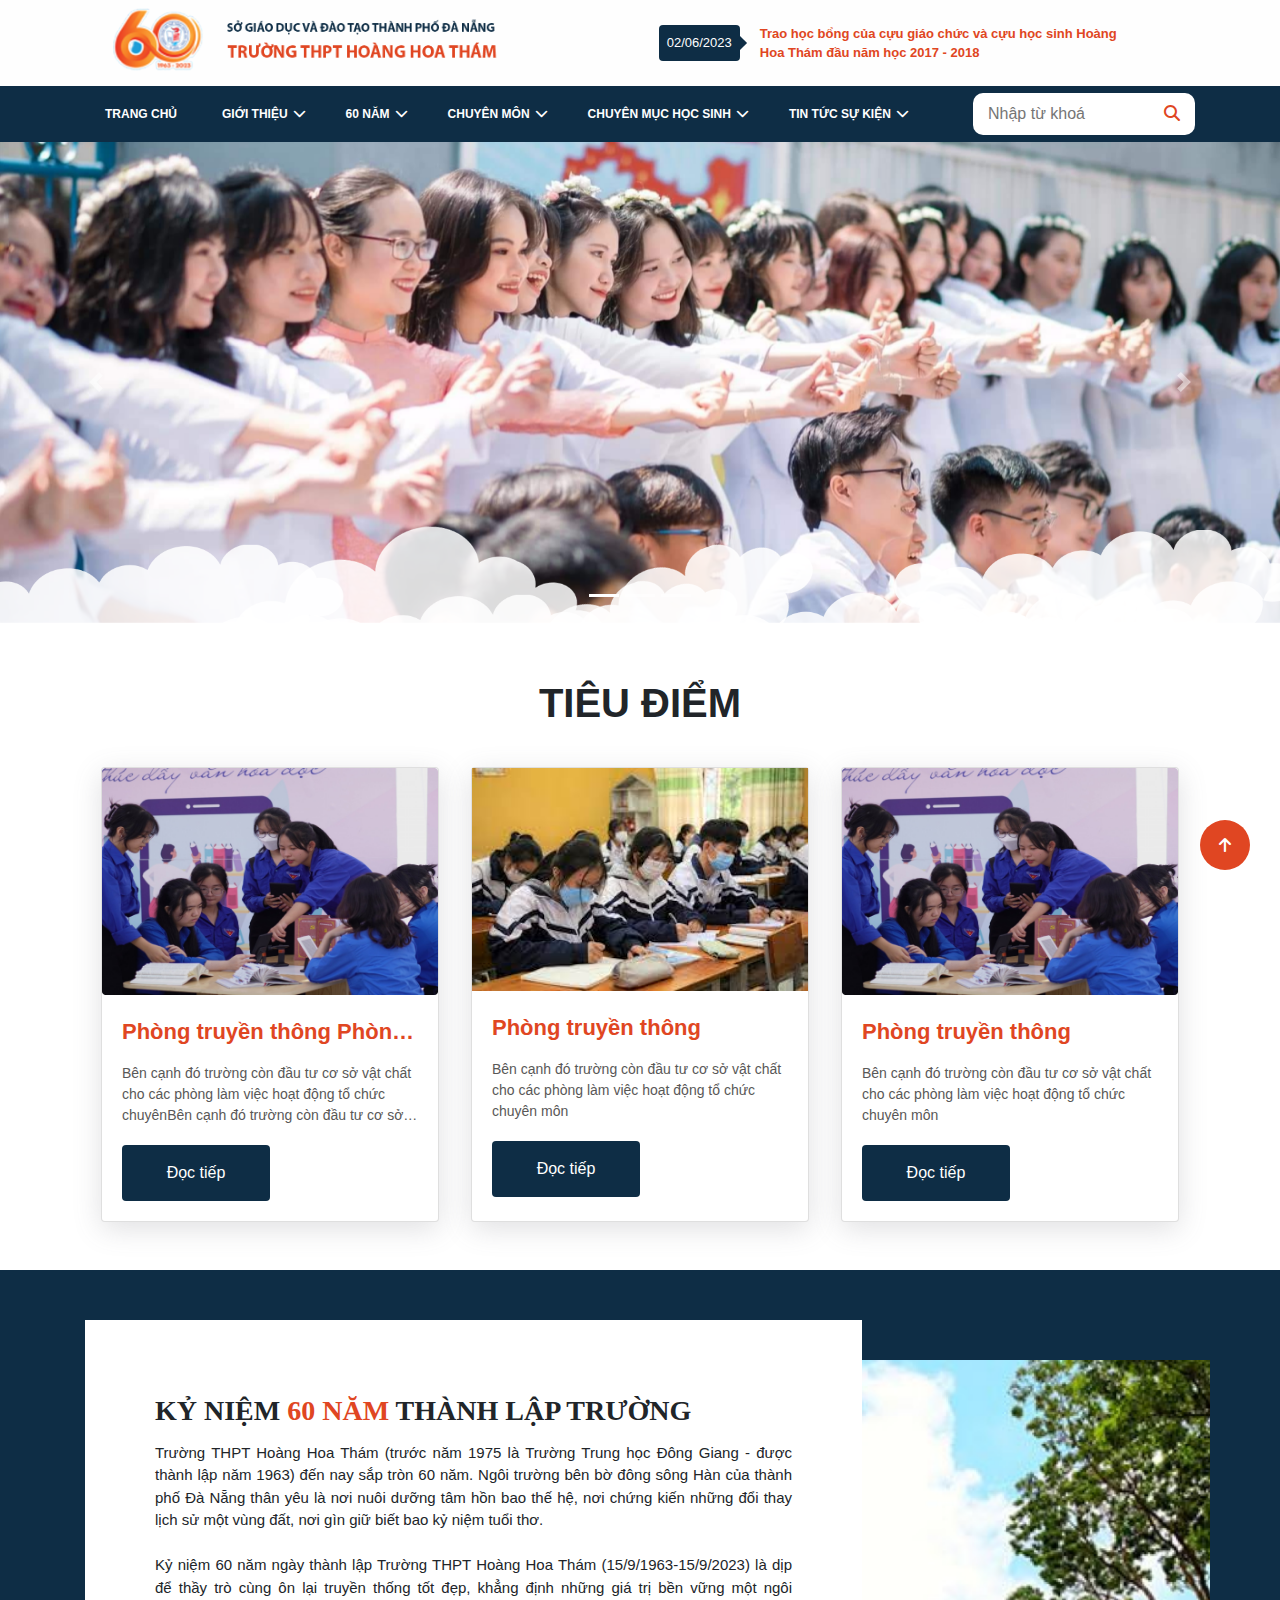
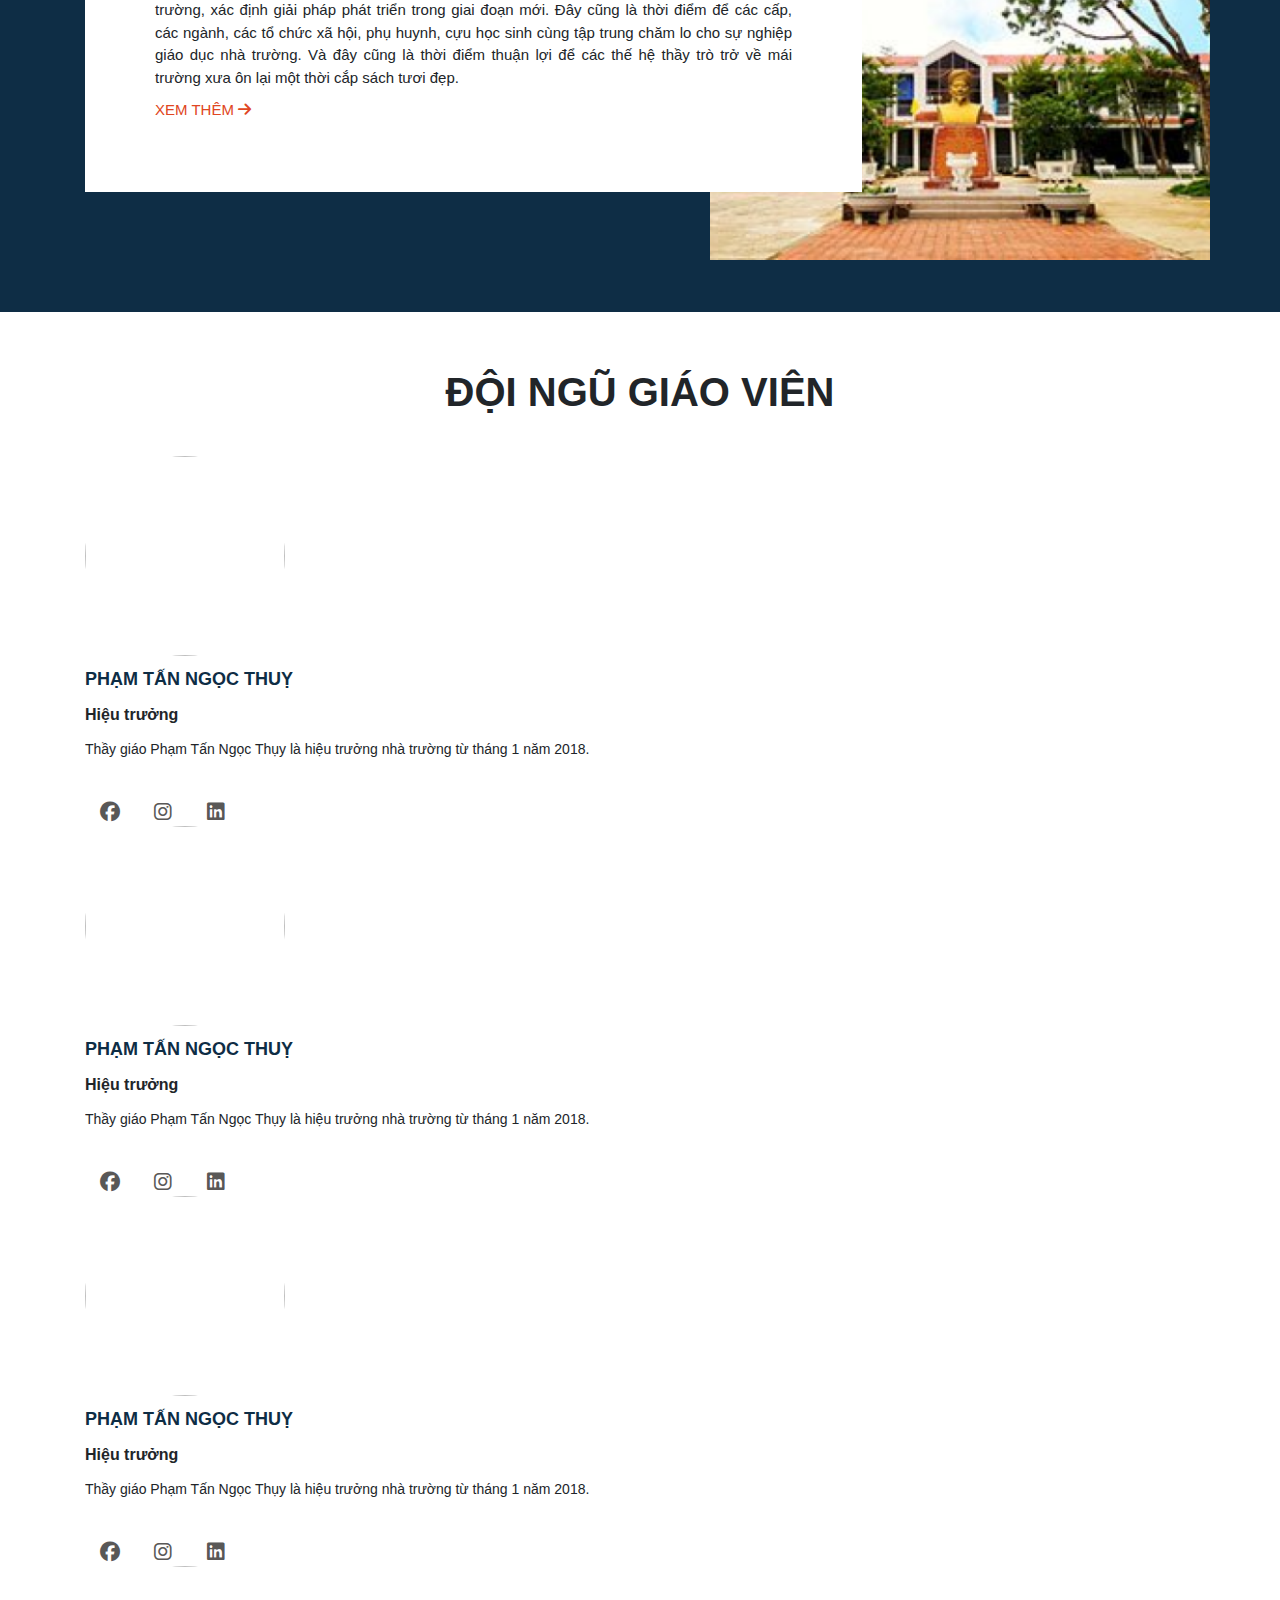
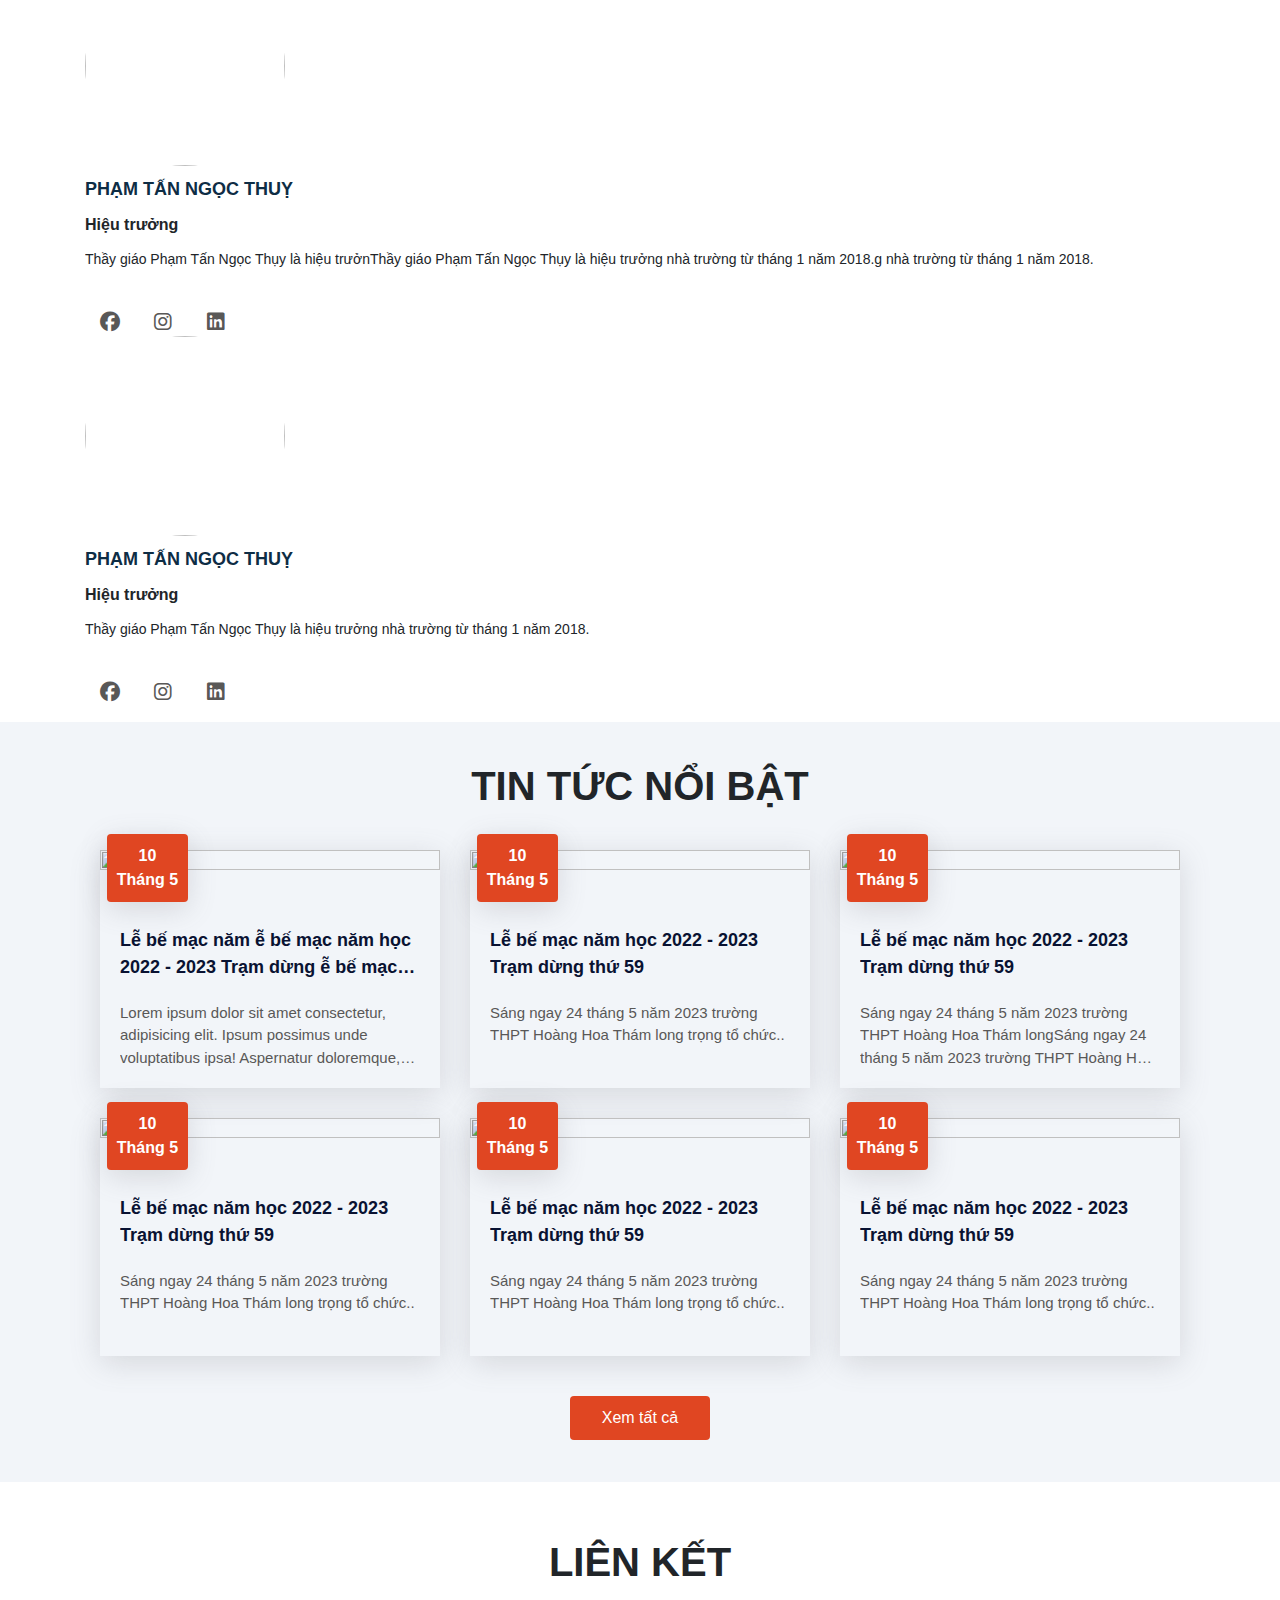
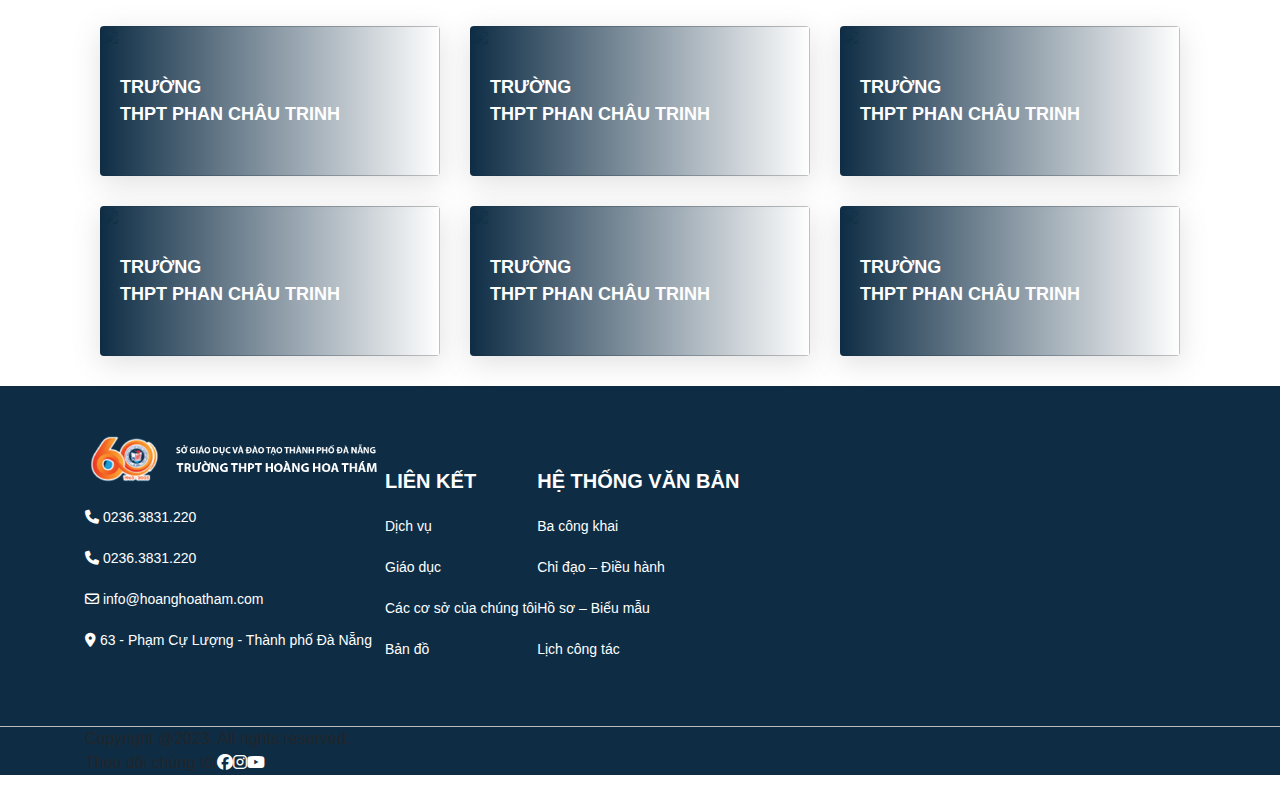
==== commit 9965d8cb: "update menu toggle" ====
--- a/index.html
+++ b/index.html
@@ -6,13 +6,11 @@
     <title>Document</title>
     <link rel="stylesheet" href="css/index.css">
     <link rel="stylesheet" href="css/header-footter.css">
+    
     <link rel="stylesheet" href="https://cdnjs.cloudflare.com/ajax/libs/font-awesome/6.4.0/css/all.min.css">
     <link rel="stylesheet" href="https://cdn.jsdelivr.net/npm/bootstrap@4.3.1/dist/css/bootstrap.min.css" integrity="sha384-ggOyR0iXCbMQv3Xipma34MD+dH/1fQ784/j6cY/iJTQUOhcWr7x9JvoRxT2MZw1T" crossorigin="anonymous">
-    <link
-        rel="stylesheet"
-        type="text/css"
-        href="https://cdn.jsdelivr.net/npm/slick-carousel@1.8.1/slick/slick.css"
-      />
+    <link rel="stylesheet" type="text/css" href="https://cdn.jsdelivr.net/npm/slick-carousel@1.8.1/slick/slick.css"/>
+    
 </head>
 <body>
     <!--Header start-->
@@ -31,42 +29,101 @@
         <div class="header-nav">
             <div class="container"> 
                 <ul class="nav-menu">
-                    <li><a href="#" class="nav-link">TRANG CHỦ</a></li>
-                    <li><a href="#" class="nav-link">GIỚI THIỆU  <i class="fa-solid fa-chevron-down" style="color: #ffffff;"></i></a>
+                    <li class="nav-menu-item">
+                        <div class="nav-menu-title">
+                            <a href="#" class="nav-link">TRANG CHỦ</a>
+                        </div>  
+                    </li>
+                    <li class="nav-menu-item">
+                        <div class="nav-menu-title">
+                            <a href="#" class="nav-link">GIỚI THIỆU </a>
+                            <div class="btn-down">
+                                <i class="fa-solid fa-chevron-down dropdown" style="color: #ffffff;"></i>
+                            </div>
+                        </div>               
                         <ul class="sub-menu">
-                            <li><i class="fa-solid fa-arrow-right" style="color: #ffffff;"></i><a href="#">Tiểu sử Hoàng Hoa Thám</a></li>
-                            <li><i class="fa-solid fa-arrow-right" style="color: #ffffff;"></i><a href="#">Tiểu sử Hoàng Hoa Thám</a></li>
-                            <li><i class="fa-solid fa-arrow-right" style="color: #ffffff;"></i><a href="#">Tiểu sử Hoàng Hoa Thám</a></li>
+                            <li><a href="#">Menu-1</a></li>
+                            <li><a href="#">Menu-2</a></li>
+                            <li>
+                                <div class="sub-menu-title">
+                                    <a href="#">Menu-3</a> 
+                                    <i class="fa-solid fa-chevron-right" style="color: #ffffff;"></i>
+                                    <i class="fa-solid fa-chevron-down dropdown" style="color: #ffffff;"></i>
+                                </div>
+                                <ul class="sub-menu-item">
+                                    <li><a href="#">Menu-item-1</a></li>
+                                    <li><a href="#">Menu-item-2</a></li>
+                                    <li><a href="#">Menu-item-3</a></li>
+                                </ul>
+                            </li>
 
                         </ul>
                     </li>
-                    <li><a href="#" class="nav-link">60 NĂM  <i class="fa-solid fa-chevron-down" style="color: #ffffff;"></i></a>
+                    <li class="nav-menu-item">
+                        <div class="nav-menu-title">
+                            <a href="#" class="nav-link">60 NĂM </a>
+                            <div class="btn-down">
+                                <i class="fa-solid fa-chevron-down dropdown" style="color: #ffffff;"></i>
+                            </div>
+                        </div>  
                         <ul class="sub-menu">
-                            <li><i class="fa-solid fa-arrow-right" style="color: #ffffff;"></i><a href="#">Tiểu sử Hoàng Hoa Thám</a></li>
-                            <li><i class="fa-solid fa-arrow-right" style="color: #ffffff;"></i><a href="#">Tiểu sử Hoàng Hoa Thám</a></li>
-                            <li><i class="fa-solid fa-arrow-right" style="color: #ffffff;"></i><a href="#">Tiểu sử Hoàng Hoa Thám</a></li>
-
-                        </ul>    
+                            <li><a href="#">Menu-1</a></li>
+                            <li><a href="#">Menu-2</a></li>
+                            <li>
+                                <div class="sub-menu-title">
+                                    <a href="#">Menu-3</a> 
+                                    <i class="fa-solid fa-chevron-right" style="color: #ffffff;"></i>
+                                    <i class="fa-solid fa-chevron-down dropdown" style="color: #ffffff;"></i>
+                                </div>
+                                <ul class="sub-menu-item">
+                                    <li><a href="#">Menu-item-1</a></li>
+                                    <li><a href="#">Menu-item-2</a></li>
+                                    <li><a href="#">Menu-item-3</a></li>
+                                </ul>
+                            </li>
+
+                        </ul>
                     </li>
-                    <li><a href="#" class="nav-link">CHUYÊN MÔN  <i class="fa-solid fa-chevron-down" style="color: #ffffff;"></i></a>
+                    <li class="nav-menu-item">
+                        <div class="nav-menu-title">
+                            <a href="#" class="nav-link">CHUYÊN MÔN </a>
+                            <div class="btn-down">
+                                <i class="fa-solid fa-chevron-down dropdown" style="color: #ffffff;"></i>
+                            </div>
+                        </div>  
                         <ul class="sub-menu">
-                            <li><i class="fa-solid fa-arrow-right" style="color: #ffffff;"></i><a href="#">Tiểu sử Hoàng Hoa Thám</a></li>
-                            <li><i class="fa-solid fa-arrow-right" style="color: #ffffff;"></i><a href="#">Tiểu sử Hoàng Hoa Thám</a></li>
-                            <li><i class="fa-solid fa-arrow-right" style="color: #ffffff;"></i><a href="#">Tiểu sử Hoàng Hoa Thám</a></li>
+                            <li><a href="#">Menu-1</a></li>
+                            <li><a href="#">Menu-2</a></li>
+                            <li><a href="#">Menu-3</a></li>
+                            <li><a href="#">Menu-4</a></li>
+                            <li><a href="#">Menu-5</a></li>
+                            <li><a href="#">Menu-6</a></li>
                         </ul>       
                     </li>
-                    <li><a href="#" class="nav-link">CHUYÊN MỤC HỌC SINH  <i class="fa-solid fa-chevron-down" style="color: #ffffff;"></i></a>
+                    <li class="nav-menu-item">
+                        <div class="nav-menu-title">
+                            <a href="#" class="nav-link">CHUYÊN MỤC HỌC SINH </a>
+                            <div class="btn-down">
+                                <i class="fa-solid fa-chevron-down dropdown" style="color: #ffffff;"></i>
+                            </div>
+                        </div>  
                         <ul class="sub-menu">
-                            <li><i class="fa-solid fa-arrow-right" style="color: #ffffff;"></i><a href="#">Tiểu sử Hoàng Hoa Thám</a></li>
-                            <li><i class="fa-solid fa-arrow-right" style="color: #ffffff;"></i><a href="#">Tiểu sử Hoàng Hoa Thám</a></li>
-                            <li><i class="fa-solid fa-arrow-right" style="color: #ffffff;"></i><a href="#">Tiểu sử Hoàng Hoa Thám</a></li>
+                            <li><a href="#">Menu-1</a></li>
+                            <li><a href="#">Menu-2</a></li>
+                            <li><a href="#">Menu-3</a></li>
                         </ul>   
                     </li>
-                    <li><a href="#" class="nav-link">TIN TỨC SỰ KIỆN  <i class="fa-solid fa-chevron-down" style="color: #ffffff;"></i></a>
+                    <li class="nav-menu-item">
+                        <div class="nav-menu-title">
+                            <a href="#" class="nav-link">TIN TỨC SỰ KIỆN </a>
+                            <div class="btn-down">
+                                <i class="fa-solid fa-chevron-down dropdown" style="color: #ffffff;"></i>
+                            </div>
+                        </div>  
                         <ul class="sub-menu">
-                            <li><i class="fa-solid fa-arrow-right" style="color: #ffffff;"></i><a href="#">Tiểu sử Hoàng Hoa Thám</a></li>
-                            <li><i class="fa-solid fa-arrow-right" style="color: #ffffff;"></i><a href="#">Tiểu sử Hoàng Hoa Thám</a></li>
-                            <li><i class="fa-solid fa-arrow-right" style="color: #ffffff;"></i><a href="#">Tiểu sử Hoàng Hoa Thám</a></li>
+                            <li><a href="#">Menu-1</a></li>
+                            <li><a href="#">Menu-2</a></li>
+                            <li><a href="#">Menu-3</a></li>
 
                         </ul>   
                     </li>
@@ -385,53 +442,71 @@
         <!-- Footter start-->
         <footer>
             <div class="container">
-                <div class="row-footter-top">
-                    <div class="info">  
-                        <img src="image/logowp.png" alt="">        
-                        <ul>
-                            <li><i class="fa-solid fa-phone" style="color: #ffffff;"></i> 0236.3831.220</li>
-                            <li><i class="fa-solid fa-phone" style="color: #ffffff;"></i> 0236.3831.220</li>
-                            <li><i class="fa-regular fa-envelope" style="color: #ffffff;"></i> info@hoanghoatham.com</li>
-                            <li><i class="fa-solid fa-location-dot" style="color: #ffffff;"></i> 63 - Phạm Cự Lượng - Thành phố Đà Nẵng</li>
-                        </ul>
-                    </div>
-                    <div class="info">  
-                        <div class="info-title">liên kết</div>        
-                        <ul>
-                            <a href="#">
-                                <li>Dịch vụ</li>
-                            </a>
-                            <a href="#">
-                                <li>Giáo dục</li>
-                            </a>
-                            <a href="#">
-                                <li>Các cơ sở của chúng tôi</li>
-                            </a>
-                            <a href="#">
-                                <li>Bản đồ</li>
-                            </a>
-                        </ul>
-                    </div>
-                    <div class="info">  
-                        <div class="info-title">Hệ thống văn bản</div>        
-                        <ul>
-                            <a href="#">
-                                <li>Ba công khai</li>
-                            </a>
-                            <a href="#">
-                                <li>Chỉ đạo – Điều hành</li>
-                            </a>
-                            <a href="#">
-                                <li>Hồ sơ – Biểu mẫu</li>
-                            </a>
-                            <a href="#">
-                                <li>Lịch công tác</li>
-                            </a>
-                        </ul>
-                    </div>
-                </div>            
-            </div>
-            
+                <div class="footter-top">
+                    <div class="row-footter-top">
+                        <div class="info">  
+                            <img src="image/logowp.png" alt="">        
+                            <ul>
+                                <li><i class="fa-solid fa-phone" style="color: #ffffff;"></i> 0236.3831.220</li>
+                                <li><i class="fa-solid fa-phone" style="color: #ffffff;"></i> 0236.3831.220</li>
+                                <li><i class="fa-regular fa-envelope" style="color: #ffffff;"></i> info@hoanghoatham.com</li>
+                                <li><i class="fa-solid fa-location-dot" style="color: #ffffff;"></i> 63 - Phạm Cự Lượng - Thành phố Đà Nẵng</li>
+                            </ul>
+                        </div>
+                        <div class="info">  
+                            <div class="info-title">liên kết</div>        
+                            <ul>
+                                <a href="#">
+                                    <li>Dịch vụ</li>
+                                </a>
+                                <a href="#">
+                                    <li>Giáo dục</li>
+                                </a>
+                                <a href="#">
+                                    <li>Các cơ sở của chúng tôi</li>
+                                </a>
+                                <a href="#">
+                                    <li>Bản đồ</li>
+                                </a>
+                            </ul>
+                        </div>
+                        <div class="info">  
+                            <div class="info-title">Hệ thống văn bản</div>        
+                            <ul>
+                                <a href="#">
+                                    <li>Ba công khai</li>
+                                </a>
+                                <a href="#">
+                                    <li>Chỉ đạo – Điều hành</li>
+                                </a>
+                                <a href="#">
+                                    <li>Hồ sơ – Biểu mẫu</li>
+                                </a>
+                                <a href="#">
+                                    <li>Lịch công tác</li>
+                                </a>
+                            </ul>
+                        </div>
+                    </div>     
+                </div>       
+            </div>
+            <div class="footter-bottom">
+                <div class="container">
+                    <div class="row-footter-bottom">
+                        <div class="copyright-row">
+                            <div class="copyright-txt">
+                                Copyright @2023. All rights reserved.
+                            </div>
+                            <ul class="copyright-follow">  
+                                <li>Theo dõi chúng tôi</li>
+                                <li><a href="#"><i class="fa-brands fa-facebook" style="color: #ffffff;"></i></a></li>
+                                <li><a href="#"><i class="fa-brands fa-instagram" style="color: #ffffff;"></i></a></li>
+                                <li><a href="#"><i class="fa-brands fa-youtube" style="color: #ffffff;"></i></a></li>
+                            </ul>
+                        </div>
+                    </div>
+                </div>
+            </div>
         </footer>
         <!--Footter End-->
     </div>
@@ -472,5 +547,27 @@
             navMenu.classList.remove("active");
         }))
     </script>
+
+
+    <script type="text/javascript">
+        $(document).ready(function(){
+            $('.nav-menu-title').click(function(){
+                $(this).next('.sub-menu').slideToggle();
+                $(this).find('.dropdown').toggleClass('rotate');
+            })
+          })
+  
+    </script>
+
+    <script type="text/javascript">
+        $(document).ready(function(){
+            $('.sub-menu-title').click(function(){
+                $(this).next('.sub-menu-item').slideToggle();
+                $(this).find('.dropdown').toggleClass('rotate');
+            })
+          })
+    </script>
+
+   
 </body>
 </html>--- a/css/index.css
+++ b/css/index.css
@@ -446,6 +446,9 @@
     height: 100%;
     object-fit: cover;  
 }
+.copyright-inner{
+    border-top: 1px solid #b2bec3;
+}
 
 #backtop{
     padding: 20px;
--- a/css/header-footter.css
+++ b/css/header-footter.css
@@ -93,13 +93,12 @@
     display: flex;   
     transition: .5s;
     line-height: 56px;
-    
+    margin: 0px !important;
 }
 .container .nav-menu li{
     position: relative;
     font-size: 13px;
     transition: .2s;
-    border-bottom: #BCBCBC;
 }
 .sub-menu{
     position: absolute;
@@ -109,45 +108,92 @@
     visibility: hidden;
     opacity: 0;
     top: 90px;
+    left: 0;
     border-radius: 4px;
 }
 .sub-menu li{
-    border-bottom: 1px solid #BCBCBC;
-}
-.sub-menu li:hover a{ 
-    color: #E04622;
-    
+    position: relative;
+    display: flex;
+    justify-content: space-between;
+    align-items: center;
+}
+.sub-menu li:hover{ 
+    background-color: #E04622;
+    
+}
+.sub-menu li .fa-arrow-right{
+    display: none;
+}
+.sub-menu li .fa-chevron-right{
+    margin-right: 15px;
+}
+.sub-menu li a{
+    display: inline-block;
+    margin-left: 20px;
 }
 .container .nav-menu li a{
     color: white;
     text-decoration: none;
-    padding: 0px 20px;
     font-weight: 550;
     font-size: 12px;
 }
+.container .nav-menu-item{
+    display: flex;
+    justify-content: center;
+    align-items: center;
+    padding: 0px 20px;
+
+}
+.container .nav-menu-item .nav-menu-title{
+    display: flex;
+}
 .container .nav-menu .nav-link{
-    width: 100%;
     text-align: left;
-    
-}
-.container  .nav-menu .nav-link:hover{
+    padding: 0px 5px 0px 0px !important;
+    display: inline-block !important;
+}
+.container  .nav-menu .nav-menu-item:hover{
     transition: 0.2s;
     border-radius: 10px;
     background-color: #E04622;
 }
 
-.container  .nav-menu li:hover .sub-menu{
+.container  .nav-menu .nav-menu-item:hover .sub-menu{
     visibility: visible;
     opacity: 1;
-    top: 56px;
-    transition: .5s;
-}
-.sub-menu li:hover{
-    background-color: #E04622;
-}
-.sub-menu li i{
+    top: 58px;
+    left: 0px;
+    transition: .2s;
+}
+
+
+
+
+
+.sub-menu .sub-menu-item{
+    position: absolute;
+    background: #0E2D45;
+    top: 0px;
+    right: -190px;
+    visibility: hidden;
+    opacity: 0;
+    transition: .2s;
+}
+.sub-menu .sub-menu-item li{
+    padding: 0px;
+}
+
+.sub-menu li:hover .sub-menu-item{
+    visibility: visible;
+    opacity: 1;
+    right: -202px;
+    width: 200px;
+
+}
+.sub-menu .fa-chevron-down{
     display: none;
 }
+
 
 /*Css phần searchbox*/
 .header-nav .search-box{
@@ -194,17 +240,23 @@
     background: white;
     transition: all .3s ease-in-out;
 }
-
+.rotate{
+    transform: rotate(180deg);
+}
 
 /*Css footter*/
 footer{
     background: #0E2D45;
-    padding-top: 50px;
+    
 }
 footer .row-footter-top{
     display: flex;
     justify-content: space-around;
     justify-self: start;
+}
+footer .footter-top{
+    display: block;
+    padding: 50px 0px;
 }
 footer .row-footter-top .info img{
     width: 300px;
@@ -226,8 +278,19 @@
     font-weight: 700;
     margin-top: 30px;
 }
+footer .footter-bottom{
+    border-top: 1px solid #BCBCBC;
+}
+footter .footter-bottom .row-footter-bottom .copyright-row{
+    display: flex;
+}
+footer .copyright-follow{
+    display: flex;
+}
 @media screen and (max-width:1300px){
-    
+    .slider .cloud{
+        bottom: -15rem;
+    }
 }
 @media screen and (max-width:1200px) {
     header .logo-school{
@@ -246,53 +309,159 @@
     .hambuger.active .bar:nth-child(3){
         transform: translateY(-8px) rotate(45deg);
     }
+    .header-nav .search-box{
+        width: 80%;
+    }
+    .sub-menu li:hover .sub-menu-item{
+        width: 100%;
+    }
     .nav-menu{
-        display: block;
+        display: none;
         position:absolute;
-        gap: 10px;
         z-index: 10;
-        top: 142px;  
+        top: 162px;  
         flex-direction: column;
         background-color: #0E2D45;
         align-items: center;
         justify-content: center;
-        width: 0%;
-        right: 0;
+        width: 100%;
+        left: 0;
         overflow: hidden;
         height: auto;
+        visibility: hidden;
         opacity: 0;
         padding: 20px;
     }
+    .container .nav-menu .nav-link{
+        padding: 0.5rem 1rem !important; 
+    }
+    .container .nav-menu li a{
+        font-size: 20px;
+    }
+    .sub-menu .sub-menu-title{
+        width: 100%;
+    }
+    .container .nav-menu-item .nav-menu-title{
+        display: flex ;
+        justify-content: space-between;
+        width: 100%;
+
+    }
+    .container .nav-menu-item .nav-menu-title .btn-down{
+        cursor: pointer;
+        margin-right: 30px;
+        font-size: 25px;
+        padding: 10px;
+        transition: .3s;
+    }
+    .container .nav-menu-item .nav-menu-title .btn-down i{
+        transition: .3s ease-in-out;
+        padding: 10px;
+        border-radius: 50%;
+        
+    }
+
+    .container .nav-menu-item .nav-menu-title .btn-down i:hover{
+        color: #E04622 !important;
+        background: #BCBCBC;
+        
+    }
+
+
+    .sub-menu li a::before{
+        content: '> ';
+        padding-left: 30px;
+    }
+    .sub-menu-item li a::before{
+        content: '>> ';
+        padding-left: 30px;
+    }
+    .sub-menu li a:hover{
+        
+        background: #E04622;
+        transition: .4s;
+    }
+
+    .sub-menu-item li a:hover{
+        background: #E04622;
+        transition: .4s;
+    }
+    .sub-menu li .sub-menu-item li::before{
+        padding-left: 30px;
+    }
+
     .nav-menu li{
         display: inline-block !important;
         width: 100%;
     }
-    .nav-menu .nav-link{
-        display: inline-block;
-        text-align: center;
-
-    }
+
+
+    .nav-menu li:hover{
+        background: transparent !important;
+        
+    }
+    
     .sub-menu{
         position: unset;
+        opacity: 1;
+        visibility: visible;
+        display: none;
+        width: 100%;
+        transition: .3s;
+       
+    }
+
+    .sub-menu .nav-link a:hover{
+        background-color: transparent;
+        color: #E04622;
+    }
+    .nav-menu.active{
+        top: 142px; 
         visibility: visible;
         opacity: 1;
         width: 100%;
-    }
-    .sub-menu li{
+        display: block;
+        transition: .3s;
+    }
+    .container .nav-menu li a:hover{
+        background: none;
+        color: #E04622;       
+    }
+    .sub-menu .sub-menu-item{
+        position: unset;
+        background: #0E2D45;
+        width: 100%;
+        opacity: 1;
+        visibility: visible;
+        display: none;
+    }
+    .sub-menu .sub-menu-item li,
+    .sub-menu .sub-menu-item li a{
+        width: 100%;
         padding-left: 20px;
     }
-    .nav-menu.active{
-        opacity: 1;
-        width: 100%;
-    }
-    .sub-menu li i {
-        display: inline-block;
-        margin-left: 20px;
-        
-    }
-    .header-nav .search-box{
-        width: 80%;
-    }
+    .sub-menu .sub-menu-title{
+        display: flex;
+        justify-content: space-between;
+        align-items: center;
+    }
+    .sub-menu-title .fa-chevron-right{
+        display: none;
+    }
+    .sub-menu-title .fa-chevron-down{
+        display: block;
+        font-size: 20px;
+        margin-right: 48px;
+        cursor: pointer;
+        padding: 5px;
+        border-radius: 50%;
+        transition: .2s;
+    }
+    .sub-menu-title .fa-chevron-down:hover{
+        background: #BCBCBC;
+        color: #E04622 !important;
+    }
+    
     
 }
 @media screen and (max-width:992px) {
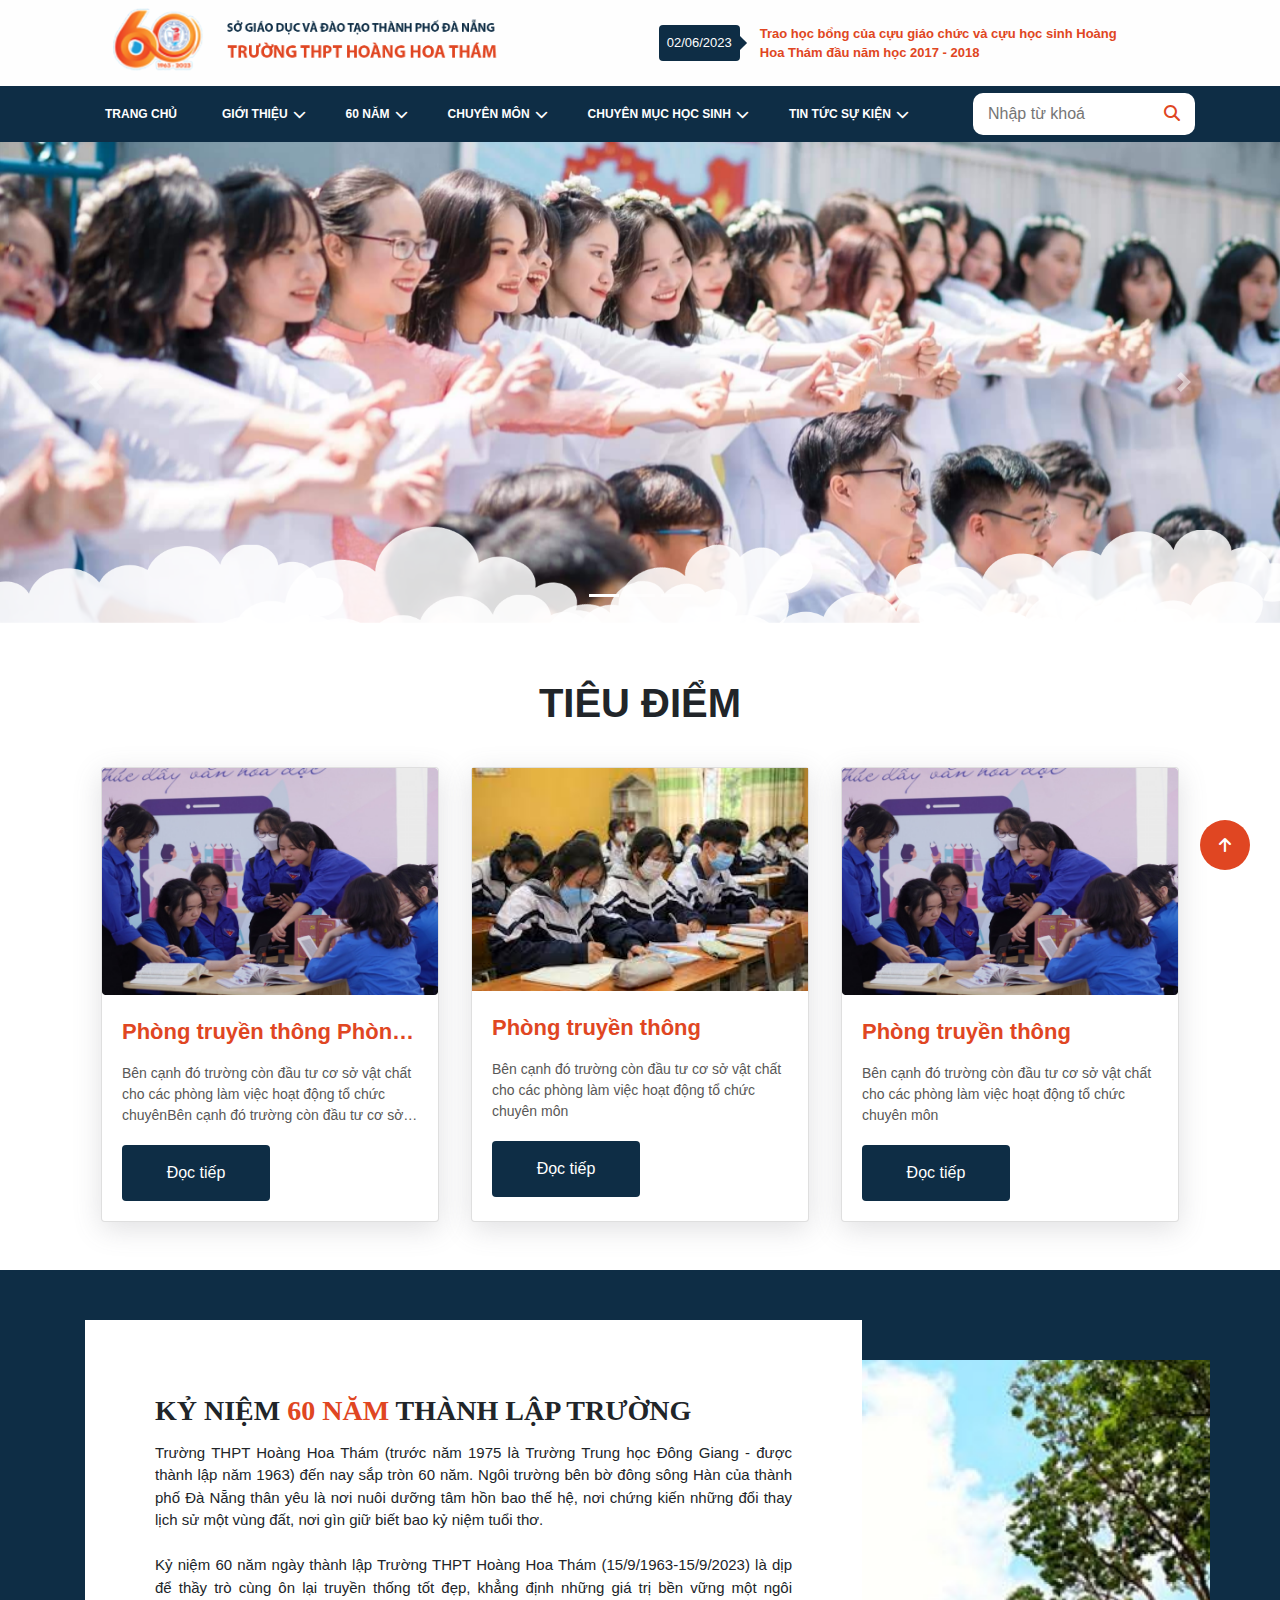
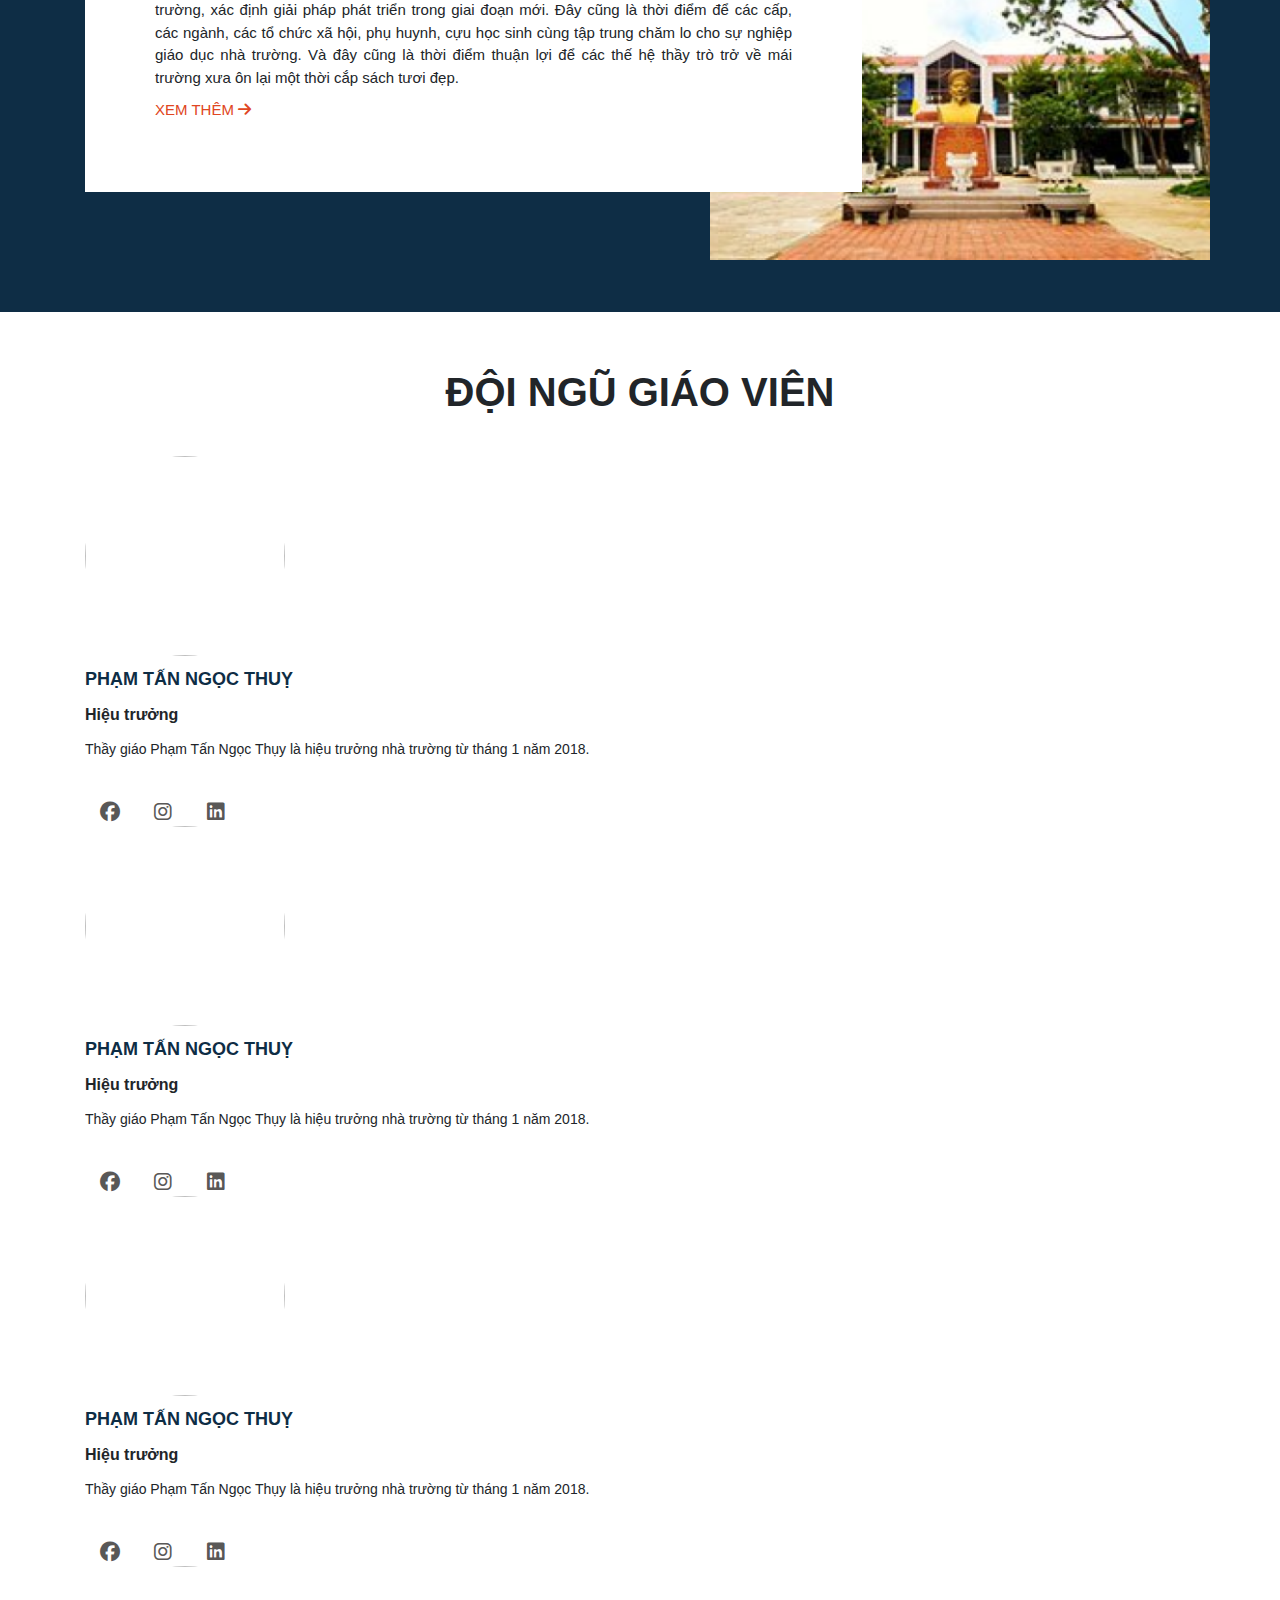
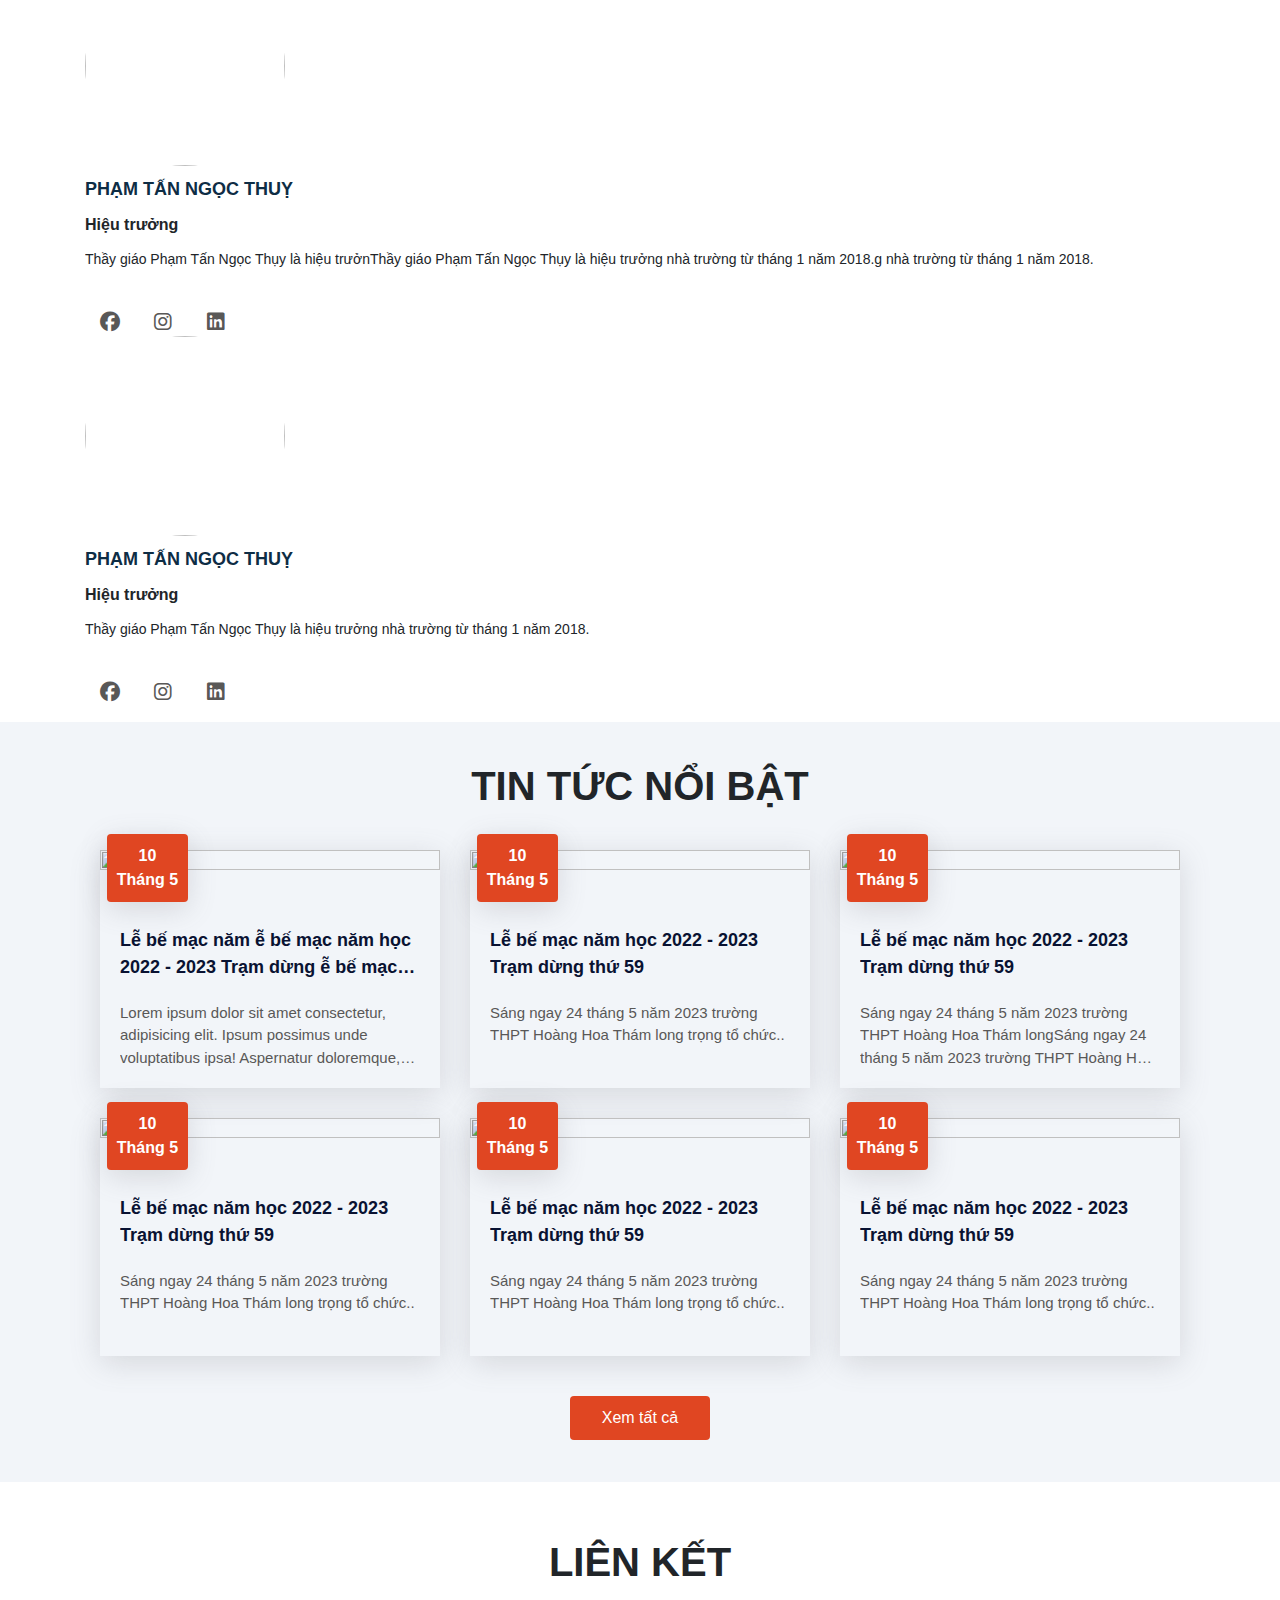
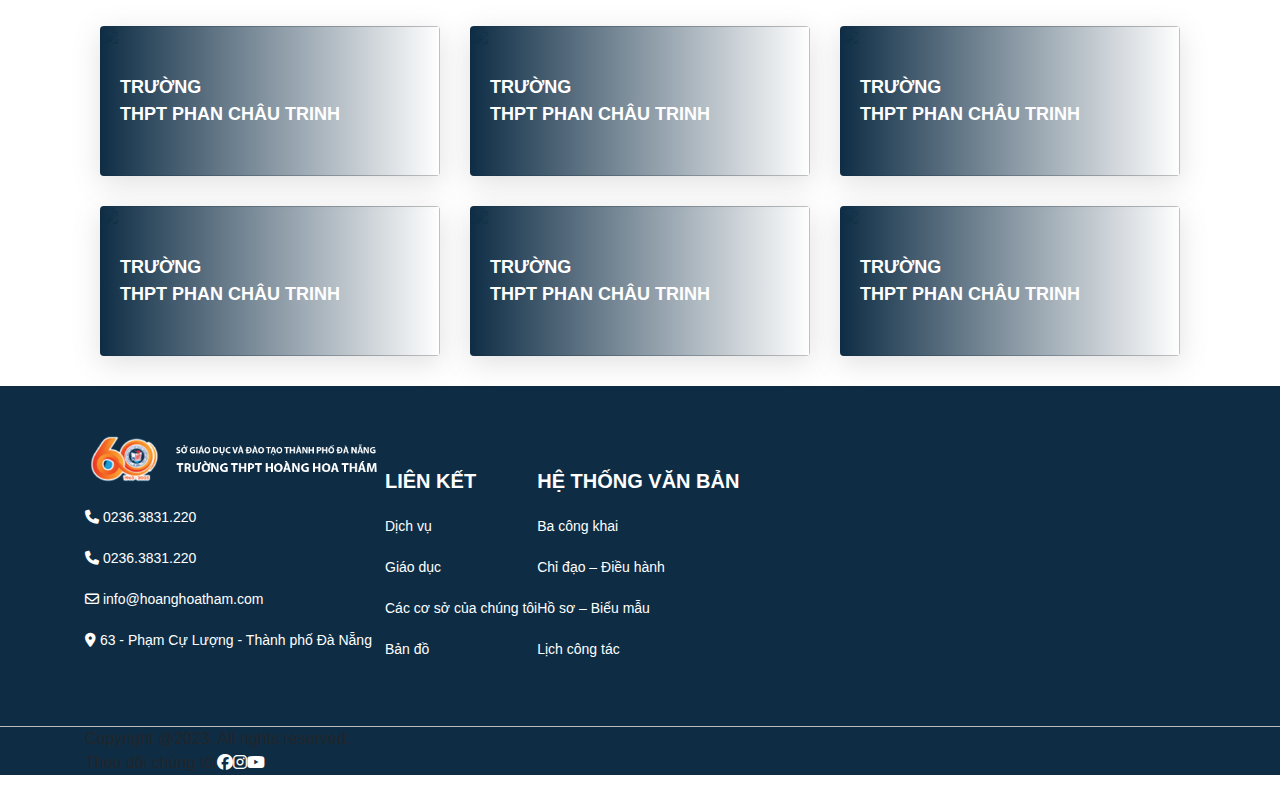
==== commit 46873945: "update toggle" ====
--- a/index.html
+++ b/index.html
@@ -34,22 +34,23 @@
                             <a href="#" class="nav-link">TRANG CHỦ</a>
                         </div>  
                     </li>
-                    <li class="nav-menu-item">
-                        <div class="nav-menu-title">
-                            <a href="#" class="nav-link">GIỚI THIỆU </a>
-                            <div class="btn-down">
-                                <i class="fa-solid fa-chevron-down dropdown" style="color: #ffffff;"></i>
-                            </div>
-                        </div>               
+                    <li class="nav-menu-item">                       
+                        <a href="#" class="nav-link">GIỚI THIỆU </a>  
+                        <i class="fa-solid fa-chevron-down down-menu-chinh" style="color: #ffffff;"></i>
+                        <div class="btn-down">
+                            <i class="fa-solid fa-chevron-down dropdown-btn" style="color: #ffffff;"></i>
+                        </div>          
                         <ul class="sub-menu">
                             <li><a href="#">Menu-1</a></li>
                             <li><a href="#">Menu-2</a></li>
                             <li>
-                                <div class="sub-menu-title">
-                                    <a href="#">Menu-3</a> 
-                                    <i class="fa-solid fa-chevron-right" style="color: #ffffff;"></i>
-                                    <i class="fa-solid fa-chevron-down dropdown" style="color: #ffffff;"></i>
-                                </div>
+                                <a href="#">Menu-3</a> 
+                                <i class="fa-solid fa-chevron-right" style="color: #ffffff;"></i>
+                                <div class="btn-down-2">
+                                    <i class="fa-solid fa-chevron-down dropdown-btn-2" style="color: #ffffff;"></i>
+                                </div>
+                                
+                            
                                 <ul class="sub-menu-item">
                                     <li><a href="#">Menu-item-1</a></li>
                                     <li><a href="#">Menu-item-2</a></li>
@@ -60,20 +61,19 @@
                         </ul>
                     </li>
                     <li class="nav-menu-item">
-                        <div class="nav-menu-title">
-                            <a href="#" class="nav-link">60 NĂM </a>
-                            <div class="btn-down">
-                                <i class="fa-solid fa-chevron-down dropdown" style="color: #ffffff;"></i>
-                            </div>
-                        </div>  
+                        <a href="#" class="nav-link">60 NĂM </a>
+                        <i class="fa-solid fa-chevron-down down-menu-chinh" style="color: #ffffff;"></i>
+                        <div class="btn-down">
+                            <i class="fa-solid fa-chevron-down dropdown-btn" style="color: #ffffff;"></i>
+                        </div>                 
                         <ul class="sub-menu">
                             <li><a href="#">Menu-1</a></li>
                             <li><a href="#">Menu-2</a></li>
                             <li>
-                                <div class="sub-menu-title">
-                                    <a href="#">Menu-3</a> 
-                                    <i class="fa-solid fa-chevron-right" style="color: #ffffff;"></i>
-                                    <i class="fa-solid fa-chevron-down dropdown" style="color: #ffffff;"></i>
+                                <a href="#">Menu-3</a> 
+                                <i class="fa-solid fa-chevron-right" style="color: #ffffff;"></i>
+                                <div class="btn-down-2">
+                                    <i class="fa-solid fa-chevron-down dropdown-btn-2" style="color: #ffffff;"></i>
                                 </div>
                                 <ul class="sub-menu-item">
                                     <li><a href="#">Menu-item-1</a></li>
@@ -85,12 +85,13 @@
                         </ul>
                     </li>
                     <li class="nav-menu-item">
-                        <div class="nav-menu-title">
-                            <a href="#" class="nav-link">CHUYÊN MÔN </a>
-                            <div class="btn-down">
-                                <i class="fa-solid fa-chevron-down dropdown" style="color: #ffffff;"></i>
-                            </div>
-                        </div>  
+                    
+                        <a href="#" class="nav-link">CHUYÊN MÔN </a>
+                        <i class="fa-solid fa-chevron-down down-menu-chinh" style="color: #ffffff;"></i>
+                        <div class="btn-down">
+                            <i class="fa-solid fa-chevron-down dropdown-btn" style="color: #ffffff;"></i>
+                        </div> 
+                
                         <ul class="sub-menu">
                             <li><a href="#">Menu-1</a></li>
                             <li><a href="#">Menu-2</a></li>
@@ -101,12 +102,13 @@
                         </ul>       
                     </li>
                     <li class="nav-menu-item">
-                        <div class="nav-menu-title">
+                      
                             <a href="#" class="nav-link">CHUYÊN MỤC HỌC SINH </a>
+                            <i class="fa-solid fa-chevron-down down-menu-chinh" style="color: #ffffff;"></i>
                             <div class="btn-down">
-                                <i class="fa-solid fa-chevron-down dropdown" style="color: #ffffff;"></i>
+                                <i class="fa-solid fa-chevron-down dropdown-btn" style="color: #ffffff;"></i>
                             </div>
-                        </div>  
+                     
                         <ul class="sub-menu">
                             <li><a href="#">Menu-1</a></li>
                             <li><a href="#">Menu-2</a></li>
@@ -114,12 +116,13 @@
                         </ul>   
                     </li>
                     <li class="nav-menu-item">
-                        <div class="nav-menu-title">
+                    
                             <a href="#" class="nav-link">TIN TỨC SỰ KIỆN </a>
+                            <i class="fa-solid fa-chevron-down down-menu-chinh" style="color: #ffffff;"></i>
                             <div class="btn-down">
-                                <i class="fa-solid fa-chevron-down dropdown" style="color: #ffffff;"></i>
+                                <i class="fa-solid fa-chevron-down dropdown-btn" style="color: #ffffff;"></i>
                             </div>
-                        </div>  
+                 
                         <ul class="sub-menu">
                             <li><a href="#">Menu-1</a></li>
                             <li><a href="#">Menu-2</a></li>
@@ -551,9 +554,9 @@
 
     <script type="text/javascript">
         $(document).ready(function(){
-            $('.nav-menu-title').click(function(){
+            $('.btn-down').click(function(){
                 $(this).next('.sub-menu').slideToggle();
-                $(this).find('.dropdown').toggleClass('rotate');
+                $(this).find('.dropdown-btn').toggleClass('rotate');
             })
           })
   
@@ -561,9 +564,10 @@
 
     <script type="text/javascript">
         $(document).ready(function(){
-            $('.sub-menu-title').click(function(){
+            $('.btn-down-2').click(function(){
                 $(this).next('.sub-menu-item').slideToggle();
-                $(this).find('.dropdown').toggleClass('rotate');
+                $(this).find('.dropdown-btn-2').toggleClass('rotate');
+                
             })
           })
     </script>
--- a/css/header-footter.css
+++ b/css/header-footter.css
@@ -117,9 +117,16 @@
     justify-content: space-between;
     align-items: center;
 }
+.sub-menu li .fa-chevron-right{
+    text-align: right;
+}
 .sub-menu li:hover{ 
     background-color: #E04622;
     
+}
+.nav-menu .nav-menu-item .btn-down,
+.sub-menu li .btn-down-2{
+    display: none;
 }
 .sub-menu li .fa-arrow-right{
     display: none;
@@ -144,9 +151,7 @@
     padding: 0px 20px;
 
 }
-.container .nav-menu-item .nav-menu-title{
-    display: flex;
-}
+
 .container .nav-menu .nav-link{
     text-align: left;
     padding: 0px 5px 0px 0px !important;
@@ -314,6 +319,9 @@
     }
     .sub-menu li:hover .sub-menu-item{
         width: 100%;
+    }
+    .sub-menu li .btn-down-2{
+        display: block;
     }
     .nav-menu{
         display: none;
@@ -332,39 +340,31 @@
         opacity: 0;
         padding: 20px;
     }
+   
     .container .nav-menu .nav-link{
         padding: 0.5rem 1rem !important; 
     }
     .container .nav-menu li a{
         font-size: 20px;
     }
-    .sub-menu .sub-menu-title{
-        width: 100%;
-    }
-    .container .nav-menu-item .nav-menu-title{
-        display: flex ;
-        justify-content: space-between;
-        width: 100%;
-
-    }
-    .container .nav-menu-item .nav-menu-title .btn-down{
+    .container .nav-menu-item .btn-down{
+        position: absolute;
+        right: 60px;
+        top: 20px;
+        transition: .3s;
+        font-size: 20px;
+    }
+    
+    .container .nav-menu-item .dropdown-btn{
+        font-size: 23px;
+        padding: 10px;
         cursor: pointer;
-        margin-right: 30px;
-        font-size: 25px;
-        padding: 10px;
+        border-radius: 50%;
         transition: .3s;
     }
-    .container .nav-menu-item .nav-menu-title .btn-down i{
-        transition: .3s ease-in-out;
-        padding: 10px;
-        border-radius: 50%;
-        
-    }
-
-    .container .nav-menu-item .nav-menu-title .btn-down i:hover{
+    .container .nav-menu-item .btn-down i:hover{
+        background: #BCBCBC;
         color: #E04622 !important;
-        background: #BCBCBC;
-        
     }
 
 
@@ -376,8 +376,7 @@
         content: '>> ';
         padding-left: 30px;
     }
-    .sub-menu li a:hover{
-        
+    .sub-menu li a:hover{       
         background: #E04622;
         transition: .4s;
     }
@@ -394,7 +393,7 @@
         display: inline-block !important;
         width: 100%;
     }
-
+    
 
     .nav-menu li:hover{
         background: transparent !important;
@@ -440,29 +439,35 @@
         width: 100%;
         padding-left: 20px;
     }
-    .sub-menu .sub-menu-title{
-        display: flex;
-        justify-content: space-between;
-        align-items: center;
-    }
-    .sub-menu-title .fa-chevron-right{
+    .sub-menu li .fa-chevron-right{
         display: none;
     }
-    .sub-menu-title .fa-chevron-down{
+    .sub-menu li .fa-chevron-down{
         display: block;
+        position: absolute;
         font-size: 20px;
-        margin-right: 48px;
         cursor: pointer;
-        padding: 5px;
+        right: 41px;
+        top: 20px;
         border-radius: 50%;
         transition: .2s;
+        padding: 10px;
+    }
+    .sub-menu li .fa-chevron-down:hover{
+        background: #BCBCBC;
+        color: #E04622 !important;
     }
     .sub-menu-title .fa-chevron-down:hover{
         background: #BCBCBC;
         color: #E04622 !important;
     }
-    
-    
+    .nav-menu .nav-menu-item .btn-down,
+    .sub-menu li .btn-down-2{
+    display: block;
+    }
+    i.down-menu-chinh{
+        display: none;
+    }
 }
 @media screen and (max-width:992px) {
     .name-school p, 
@@ -487,7 +492,31 @@
     }
     
 }
-
+@media only screen and (max-width:500px) {
+    .container .nav-menu .nav-link{
+        font-size: 15px;
+    }
+    .sub-menu li .fa-chevron-down{
+        top: 10px;
+        right: -15px;
+        font-size: 14px;
+    }
+    .sub-menu li a{
+        font-size: 15px !important;
+    }
+    .container .nav-menu-item .btn-down{
+        right: 0px;
+        top: 15px;
+        
+
+    }
+    .sub-menu li a::before{
+        padding-left:20px ;
+    }
+    .sub-menu-item li a::before{
+        padding-left: 10px !important;
+    }
+}
 @media only screen and (max-width:320px){
     footer .row-footter-top .info img{
         width: 100%;
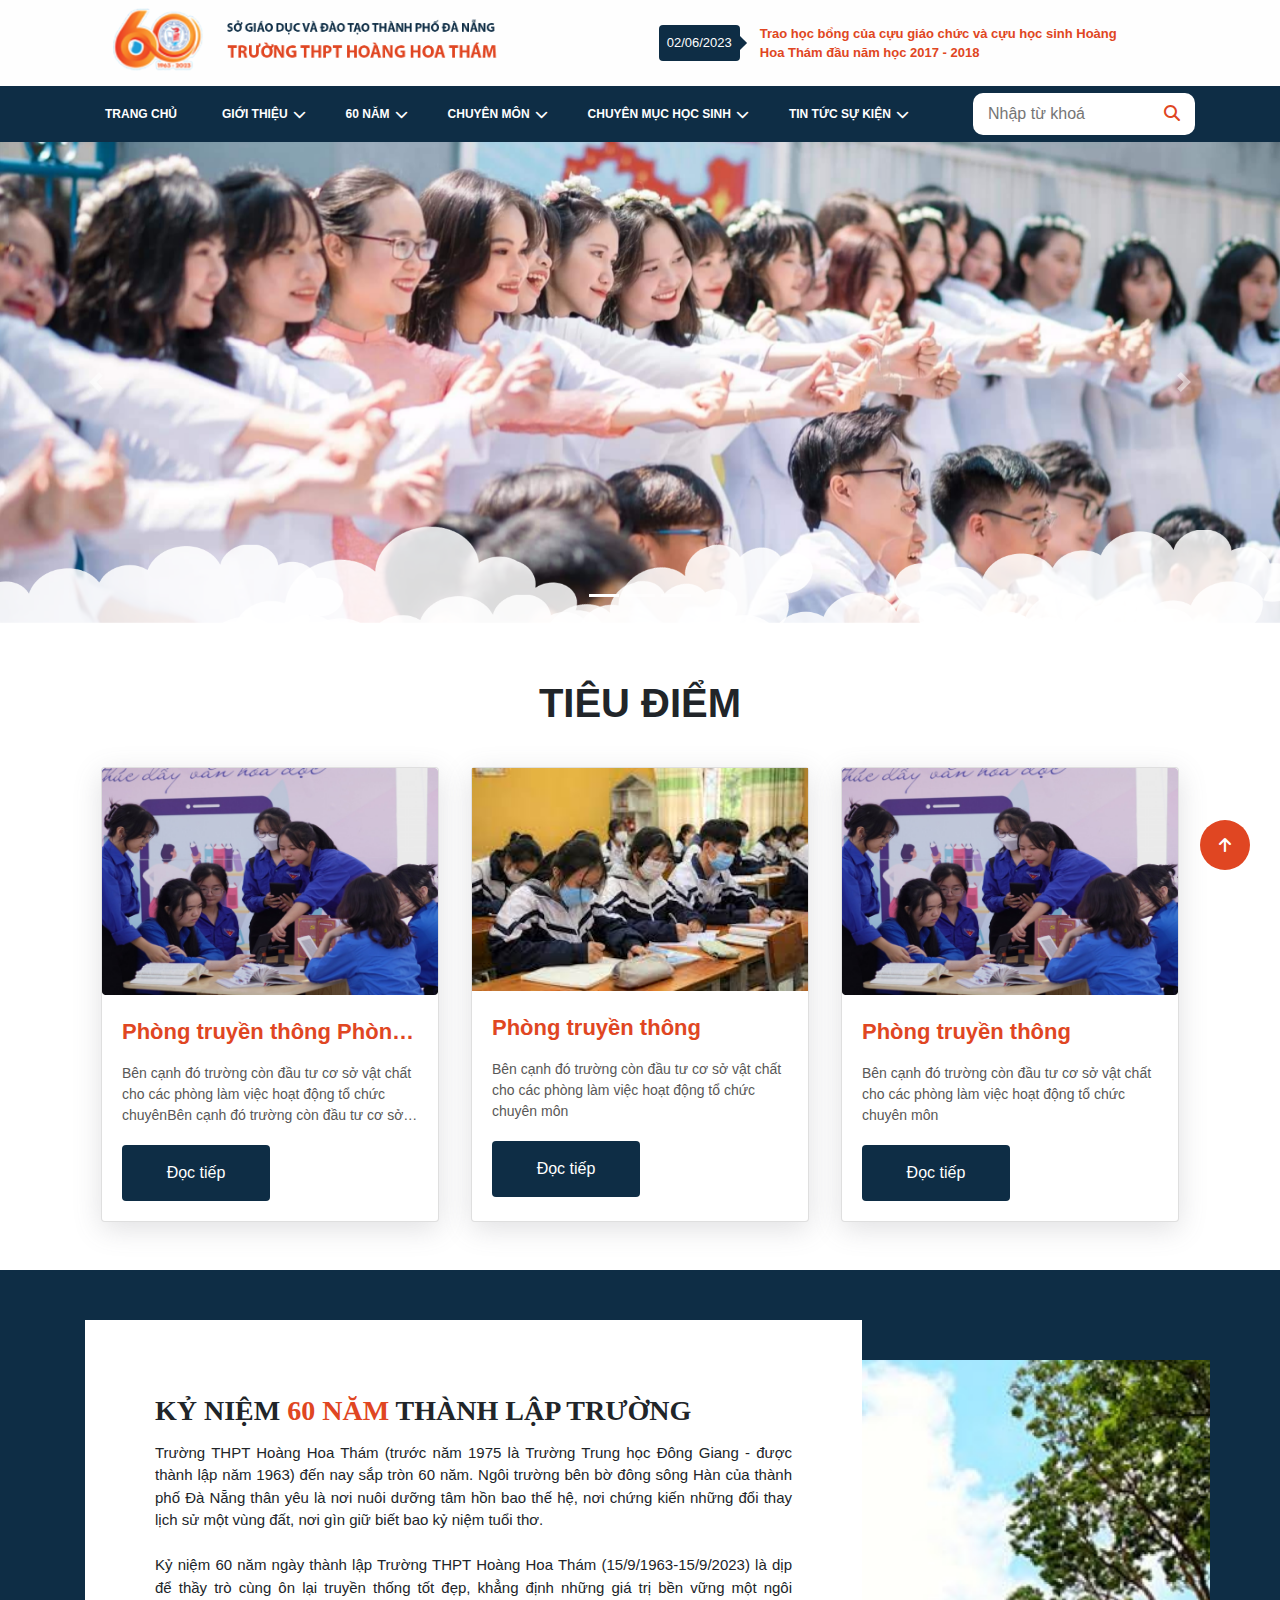
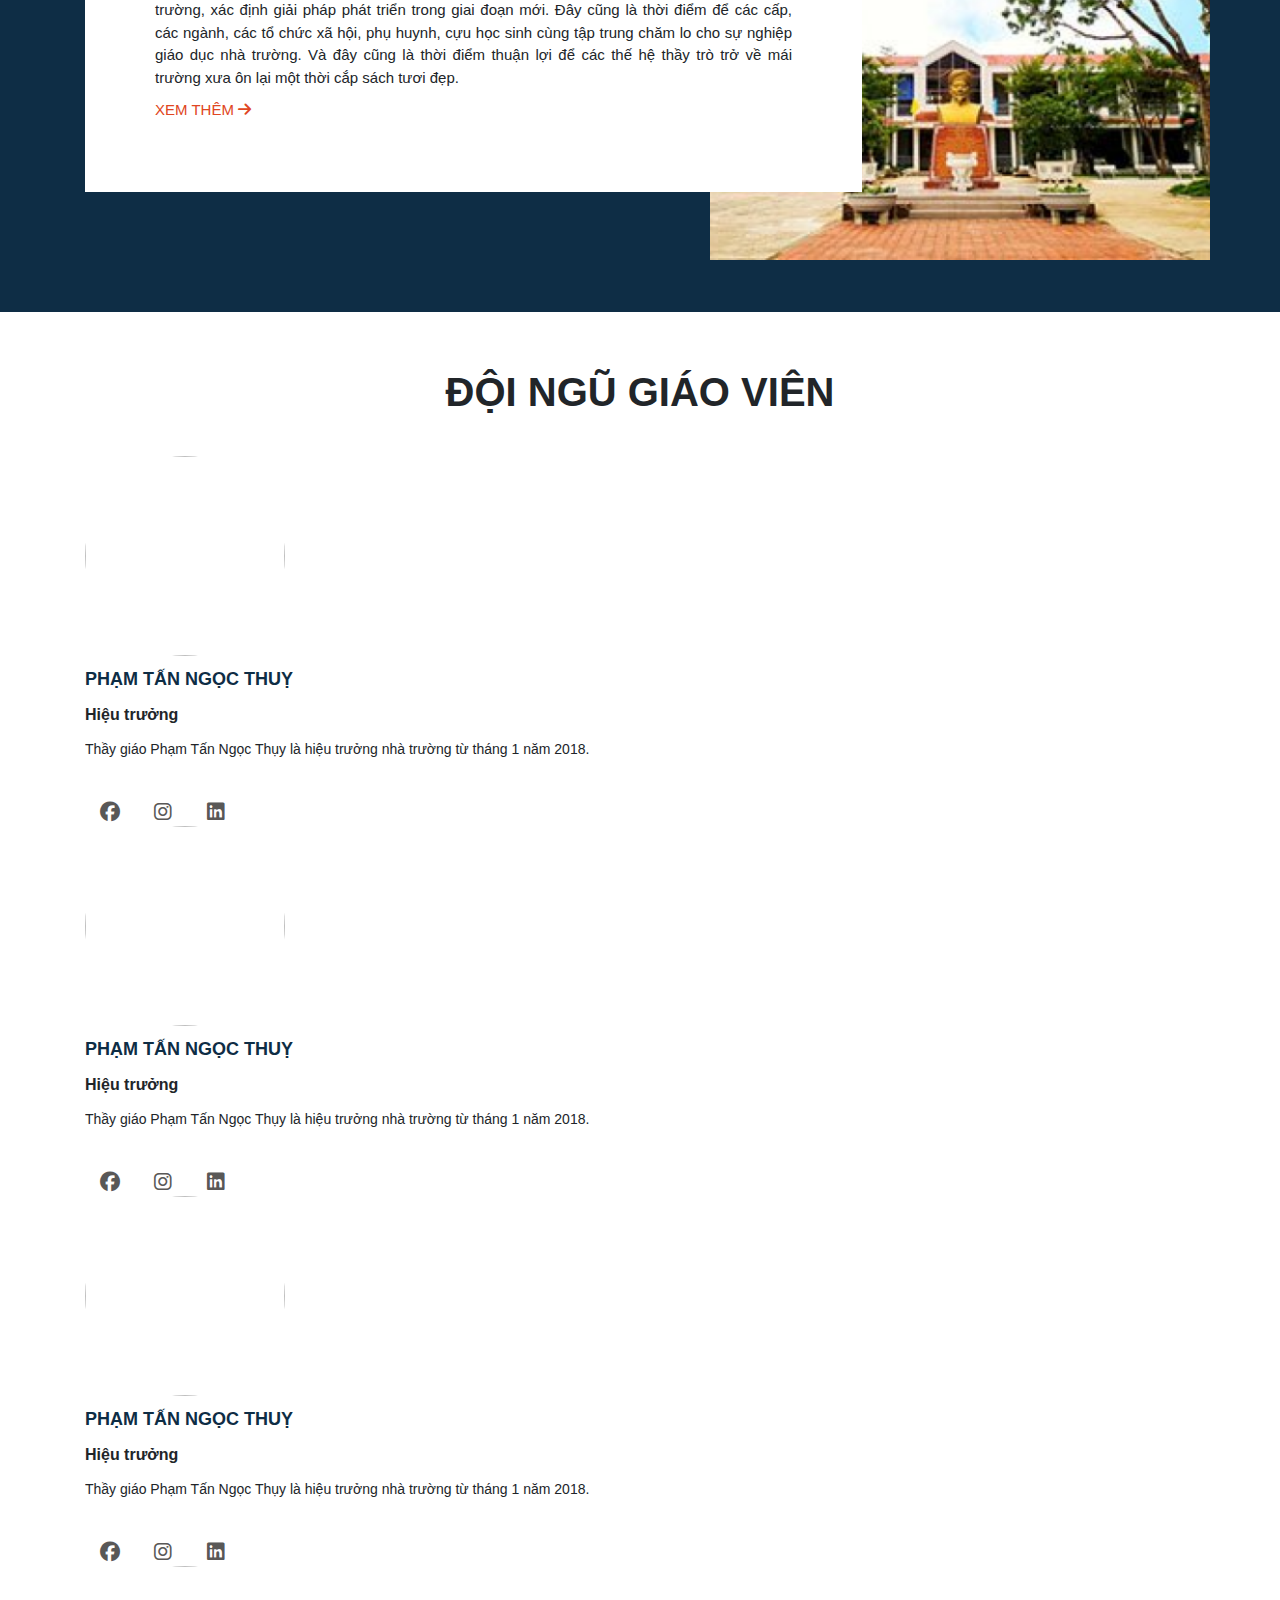
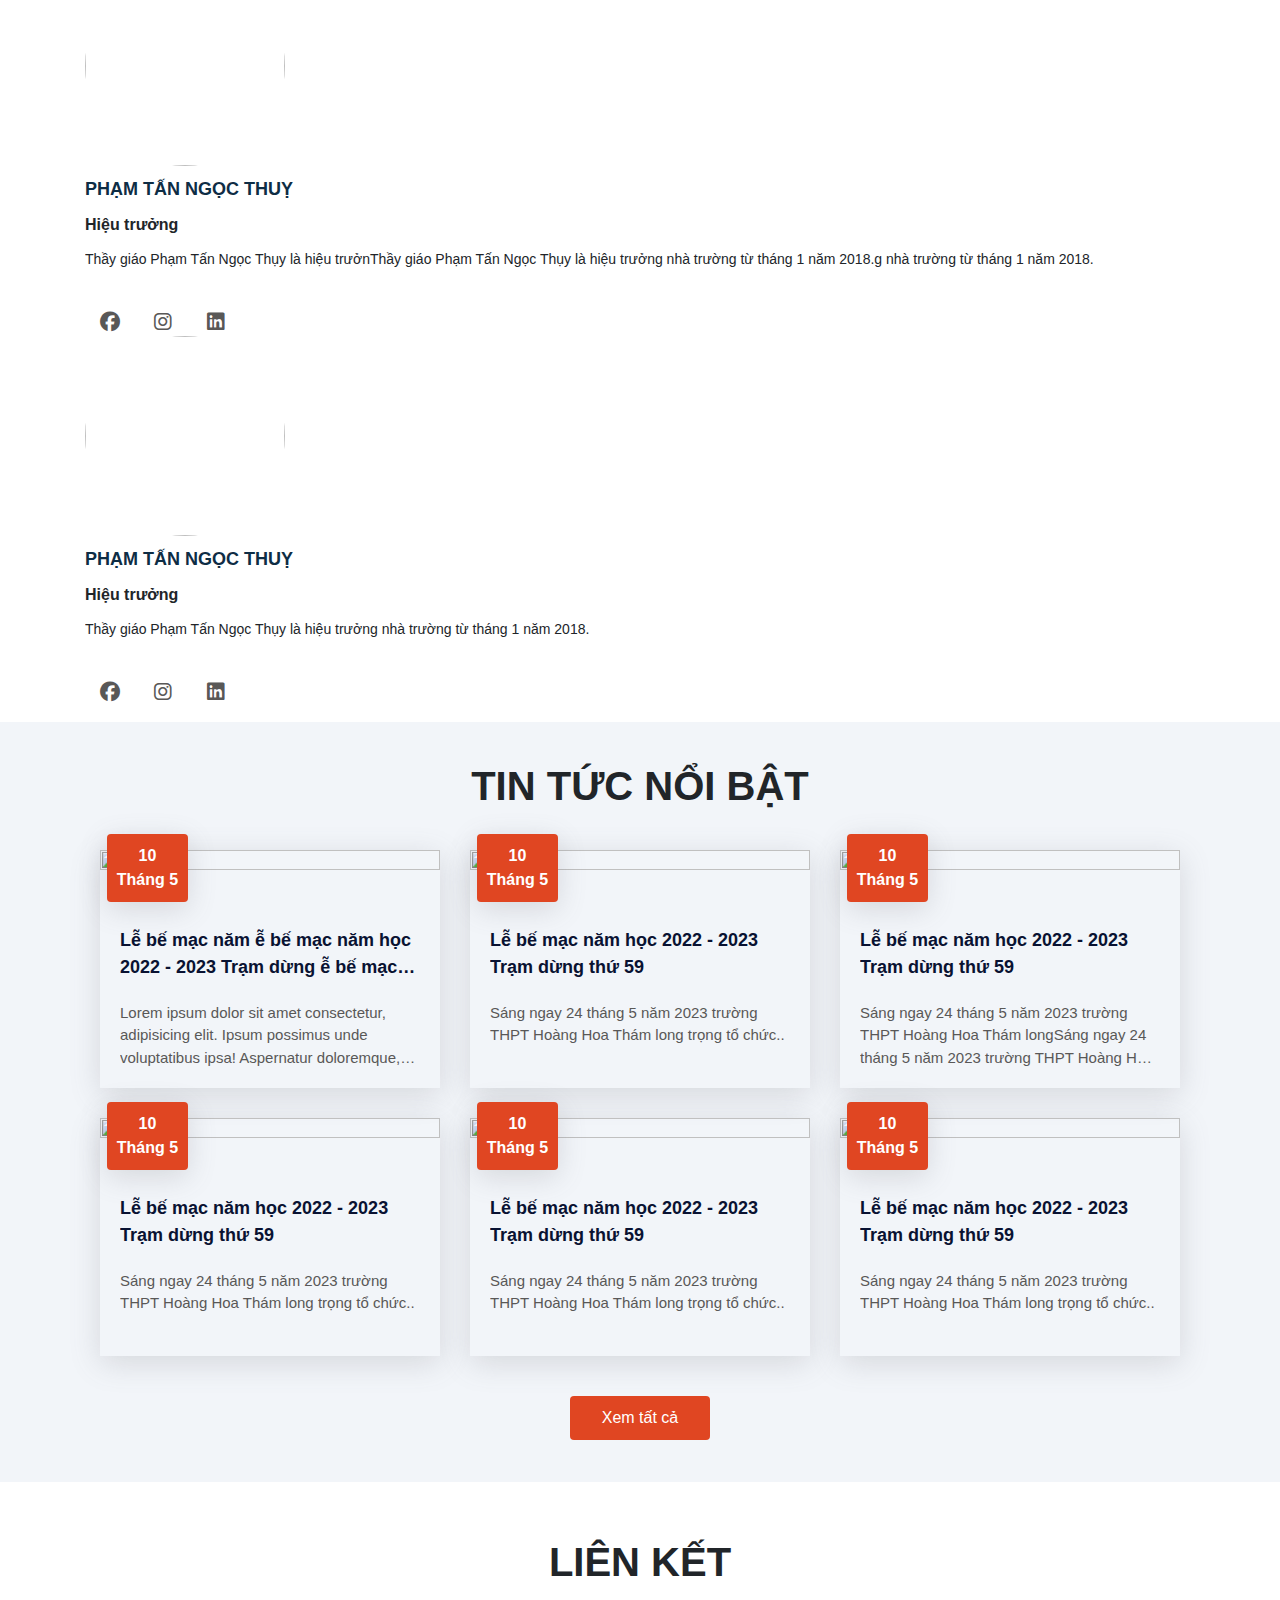
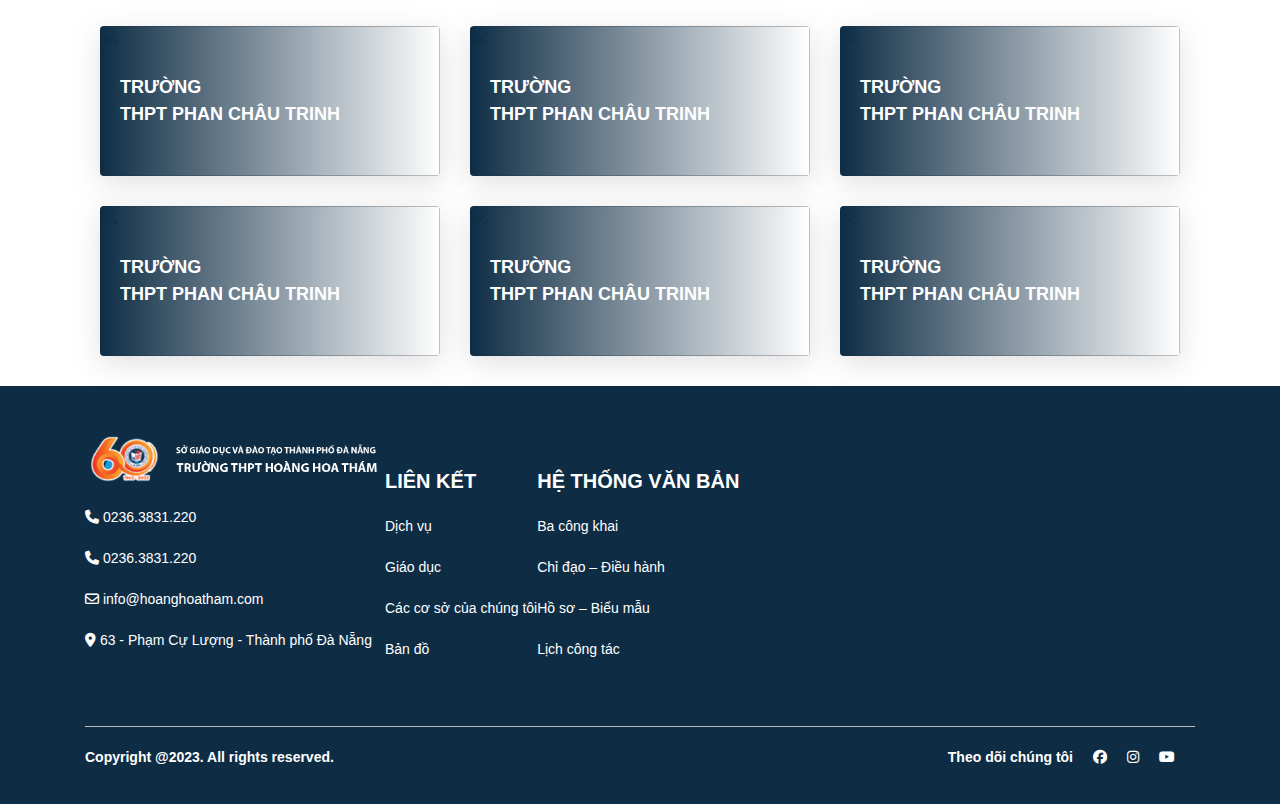
==== commit 444529e8: "update footer" ====
--- a/index.html
+++ b/index.html
@@ -441,78 +441,76 @@
             </div>
         </div>
         <!-- Main End-->
-        
-        <!-- Footter start-->
-        <footer>
-            <div class="container">
-                <div class="footter-top">
-                    <div class="row-footter-top">
-                        <div class="info">  
-                            <img src="image/logowp.png" alt="">        
-                            <ul>
-                                <li><i class="fa-solid fa-phone" style="color: #ffffff;"></i> 0236.3831.220</li>
-                                <li><i class="fa-solid fa-phone" style="color: #ffffff;"></i> 0236.3831.220</li>
-                                <li><i class="fa-regular fa-envelope" style="color: #ffffff;"></i> info@hoanghoatham.com</li>
-                                <li><i class="fa-solid fa-location-dot" style="color: #ffffff;"></i> 63 - Phạm Cự Lượng - Thành phố Đà Nẵng</li>
-                            </ul>
-                        </div>
-                        <div class="info">  
-                            <div class="info-title">liên kết</div>        
-                            <ul>
-                                <a href="#">
-                                    <li>Dịch vụ</li>
-                                </a>
-                                <a href="#">
-                                    <li>Giáo dục</li>
-                                </a>
-                                <a href="#">
-                                    <li>Các cơ sở của chúng tôi</li>
-                                </a>
-                                <a href="#">
-                                    <li>Bản đồ</li>
-                                </a>
-                            </ul>
-                        </div>
-                        <div class="info">  
-                            <div class="info-title">Hệ thống văn bản</div>        
-                            <ul>
-                                <a href="#">
-                                    <li>Ba công khai</li>
-                                </a>
-                                <a href="#">
-                                    <li>Chỉ đạo – Điều hành</li>
-                                </a>
-                                <a href="#">
-                                    <li>Hồ sơ – Biểu mẫu</li>
-                                </a>
-                                <a href="#">
-                                    <li>Lịch công tác</li>
-                                </a>
-                            </ul>
-                        </div>
-                    </div>     
-                </div>       
-            </div>
-            <div class="footter-bottom">
-                <div class="container">
-                    <div class="row-footter-bottom">
-                        <div class="copyright-row">
-                            <div class="copyright-txt">
-                                Copyright @2023. All rights reserved.
-                            </div>
-                            <ul class="copyright-follow">  
-                                <li>Theo dõi chúng tôi</li>
-                                <li><a href="#"><i class="fa-brands fa-facebook" style="color: #ffffff;"></i></a></li>
-                                <li><a href="#"><i class="fa-brands fa-instagram" style="color: #ffffff;"></i></a></li>
-                                <li><a href="#"><i class="fa-brands fa-youtube" style="color: #ffffff;"></i></a></li>
-                            </ul>
-                        </div>
-                    </div>
-                </div>
-            </div>
-        </footer>
-        <!--Footter End-->
     </div>
+    <!-- Footter start-->
+    <footer>
+        <div class="container">
+            <div class="footter-top">
+                <div class="row-footter-top">
+                    <div class="info">  
+                        <img src="image/logowp.png" alt="">        
+                        <ul>
+                            <li><i class="fa-solid fa-phone" style="color: #ffffff;"></i> 0236.3831.220</li>
+                            <li><i class="fa-solid fa-phone" style="color: #ffffff;"></i> 0236.3831.220</li>
+                            <li><i class="fa-regular fa-envelope" style="color: #ffffff;"></i> info@hoanghoatham.com</li>
+                            <li><i class="fa-solid fa-location-dot" style="color: #ffffff;"></i> 63 - Phạm Cự Lượng - Thành phố Đà Nẵng</li>
+                        </ul>
+                    </div>
+                    <div class="info">  
+                        <div class="info-title">liên kết</div>        
+                        <ul>
+                            <a href="#">
+                                <li>Dịch vụ</li>
+                            </a>
+                            <a href="#">
+                                <li>Giáo dục</li>
+                            </a>
+                            <a href="#">
+                                <li>Các cơ sở của chúng tôi</li>
+                            </a>
+                            <a href="#">
+                                <li>Bản đồ</li>
+                            </a>
+                        </ul>
+                    </div>
+                    <div class="info">  
+                        <div class="info-title">Hệ thống văn bản</div>        
+                        <ul>
+                            <a href="#">
+                                <li>Ba công khai</li>
+                            </a>
+                            <a href="#">
+                                <li>Chỉ đạo – Điều hành</li>
+                            </a>
+                            <a href="#">
+                                <li>Hồ sơ – Biểu mẫu</li>
+                            </a>
+                            <a href="#">
+                                <li>Lịch công tác</li>
+                            </a>
+                        </ul>
+                    </div>
+                </div>     
+            </div> 
+            <div class="footter-bottom">                 
+                <div class="copyrights">
+                    <div class="copyright-txt">
+                        Copyright @2023. All rights reserved.
+                    </div>
+          
+                    <ul class="copyright-follow">  
+                        <li>Theo dõi chúng tôi</li>
+                        <li><a href="#"><i class="fa-brands fa-facebook" style="color: #ffffff;"></i></a></li>
+                        <li><a href="#"><i class="fa-brands fa-instagram" style="color: #ffffff;"></i></a></li>
+                        <li><a href="#"><i class="fa-brands fa-youtube" style="color: #ffffff;"></i></a></li>
+                    </ul>
+              
+                </div>
+            </div>      
+        </div>
+       
+    </footer>
+    <!--Footter End-->
     <div id="backtop">
         <i class="fa-solid fa-arrow-up" style="color: #ffffff;"></i>
     </div>
@@ -553,13 +551,15 @@
 
 
     <script type="text/javascript">
+
         $(document).ready(function(){
             $('.btn-down').click(function(){
                 $(this).next('.sub-menu').slideToggle();
                 $(this).find('.dropdown-btn').toggleClass('rotate');
+                
             })
           })
-  
+          
     </script>
 
     <script type="text/javascript">
--- a/css/header-footter.css
+++ b/css/header-footter.css
@@ -283,18 +283,41 @@
     font-weight: 700;
     margin-top: 30px;
 }
+
 footer .footter-bottom{
     border-top: 1px solid #BCBCBC;
 }
-footter .footter-bottom .row-footter-bottom .copyright-row{
-    display: flex;
-}
+footer .container .footter-bottom .copyrights{
+    display: flex !important;
+    justify-content: space-between;
+    padding: 20px 0px;
+}
+
+footer .footter-bottom .copyright-txt,
+footer .footter-bottom .copyright-follow{
+    color: white;
+    font-size: 14px;
+    font-weight: 600;
+}
+
 footer .copyright-follow{
     display: flex;
+    
+}
+footer .copyright-follow li{
+    margin-right: 20px;
 }
 @media screen and (max-width:1300px){
     .slider .cloud{
         bottom: -15rem;
+    }
+}
+@media screen and (min-width:1201px) {
+    .nav-menu .nav-menu-item .sub-menu{
+        display: block !important;
+    }
+    .nav-menu .nav-menu-item .sub-menu .sub-menu-item{
+        display: block !important;
     }
 }
 @media screen and (max-width:1200px) {
@@ -461,10 +484,9 @@
         background: #BCBCBC;
         color: #E04622 !important;
     }
-    .nav-menu .nav-menu-item .btn-down,
-    .sub-menu li .btn-down-2{
-    display: block;
-    }
+    .nav-menu .nav-menu-item .btn-down{
+        display: block;
+        }
     i.down-menu-chinh{
         display: none;
     }
@@ -492,6 +514,21 @@
     }
     
 }
+@media screen and (max-width:600px) {
+    footer .copyrights{
+        flex-direction: column;
+        justify-content: center;
+        align-items: center;
+    } 
+    footer .footter-bottom .copyright-txt, 
+    footer .footter-bottom .copyright-follow{
+        padding: 10px;
+    }
+    footer .footter-bottom .copyright-follow{
+        align-items: center;
+        justify-content: center;
+    }
+}
 @media only screen and (max-width:500px) {
     .container .nav-menu .nav-link{
         font-size: 15px;
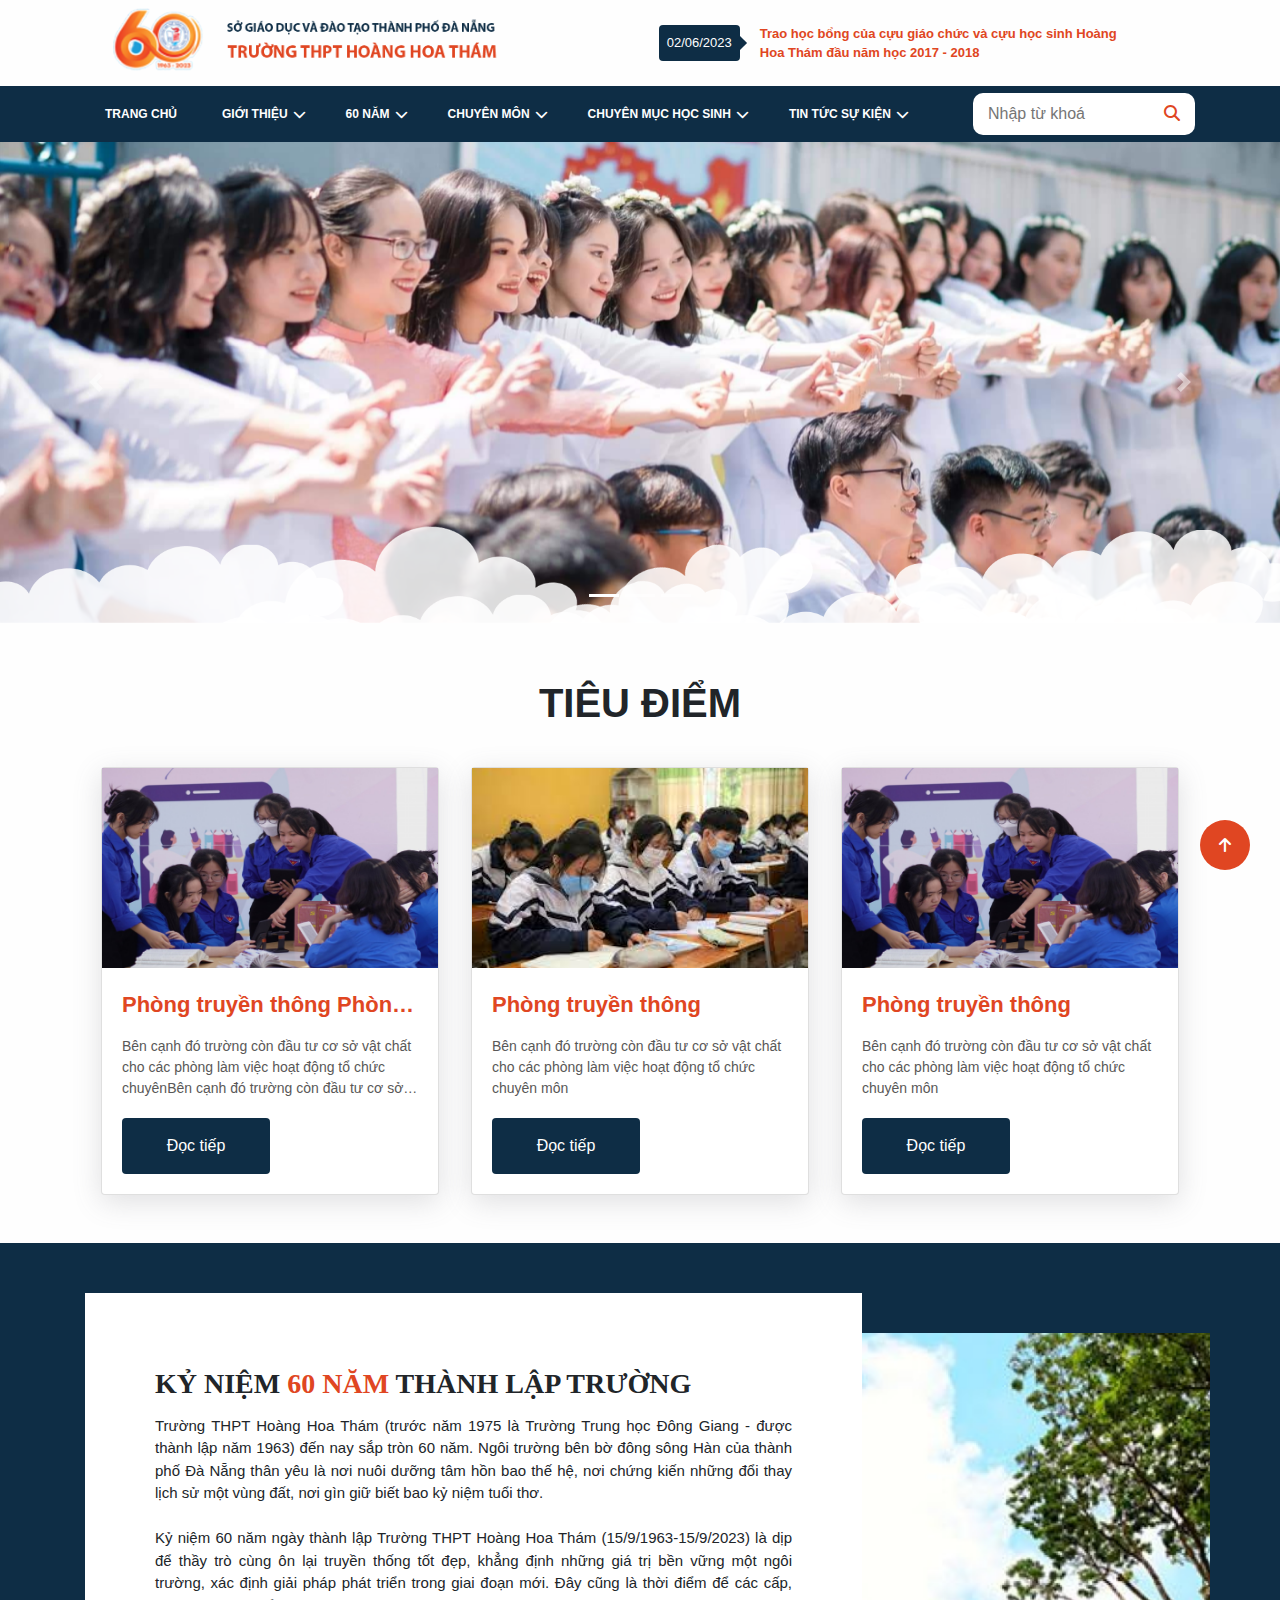
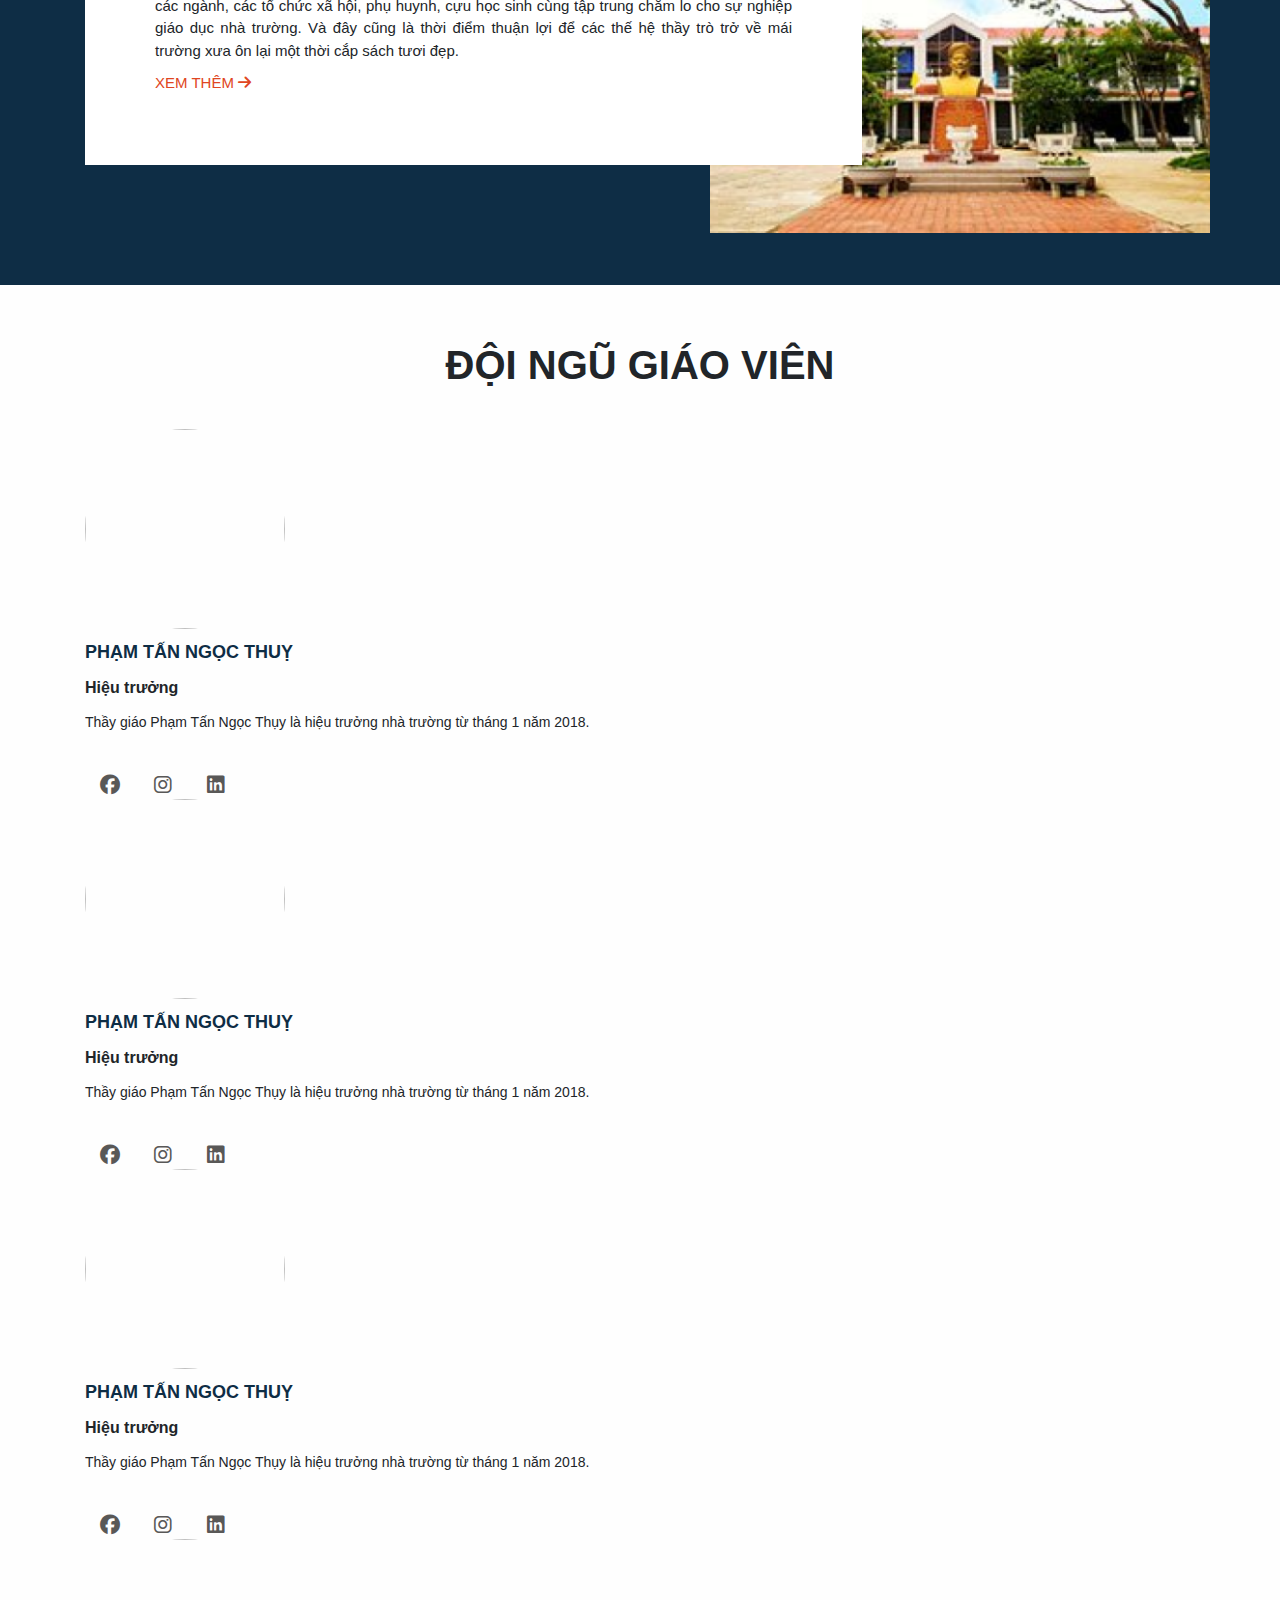
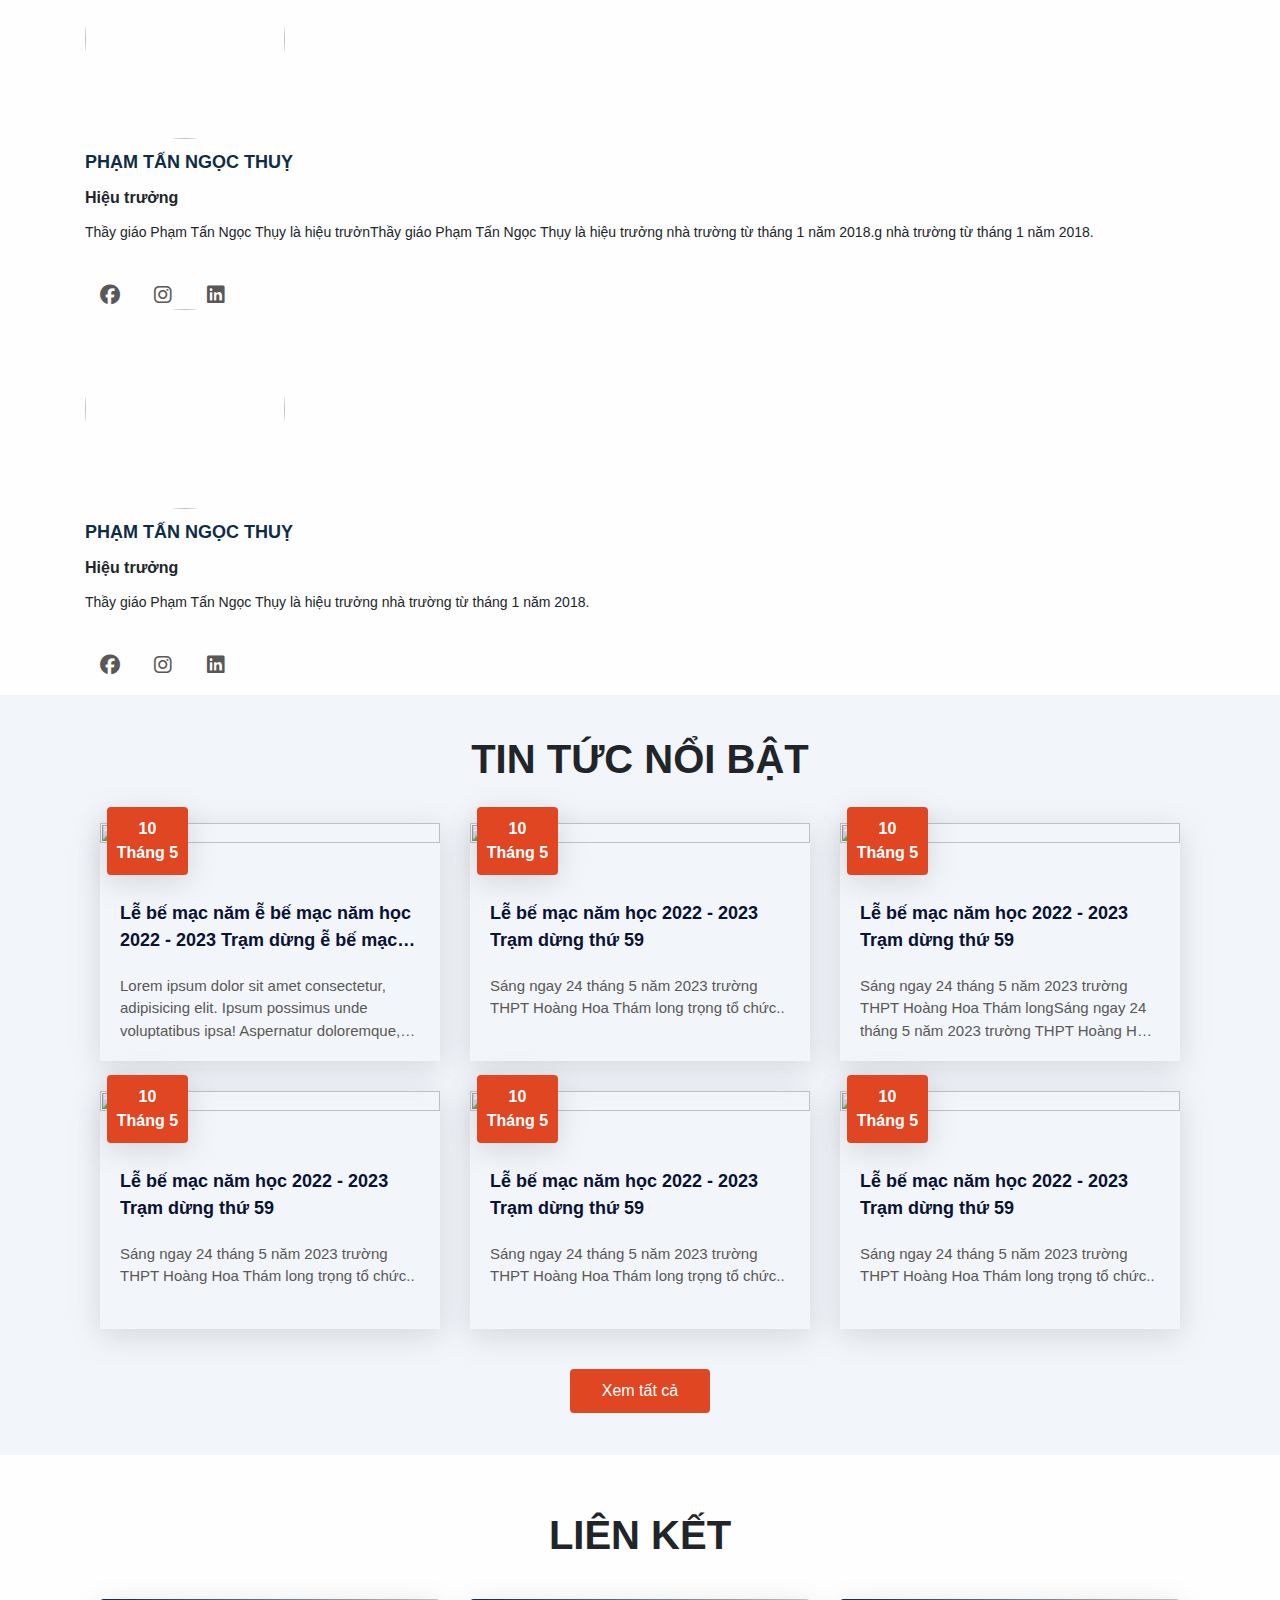
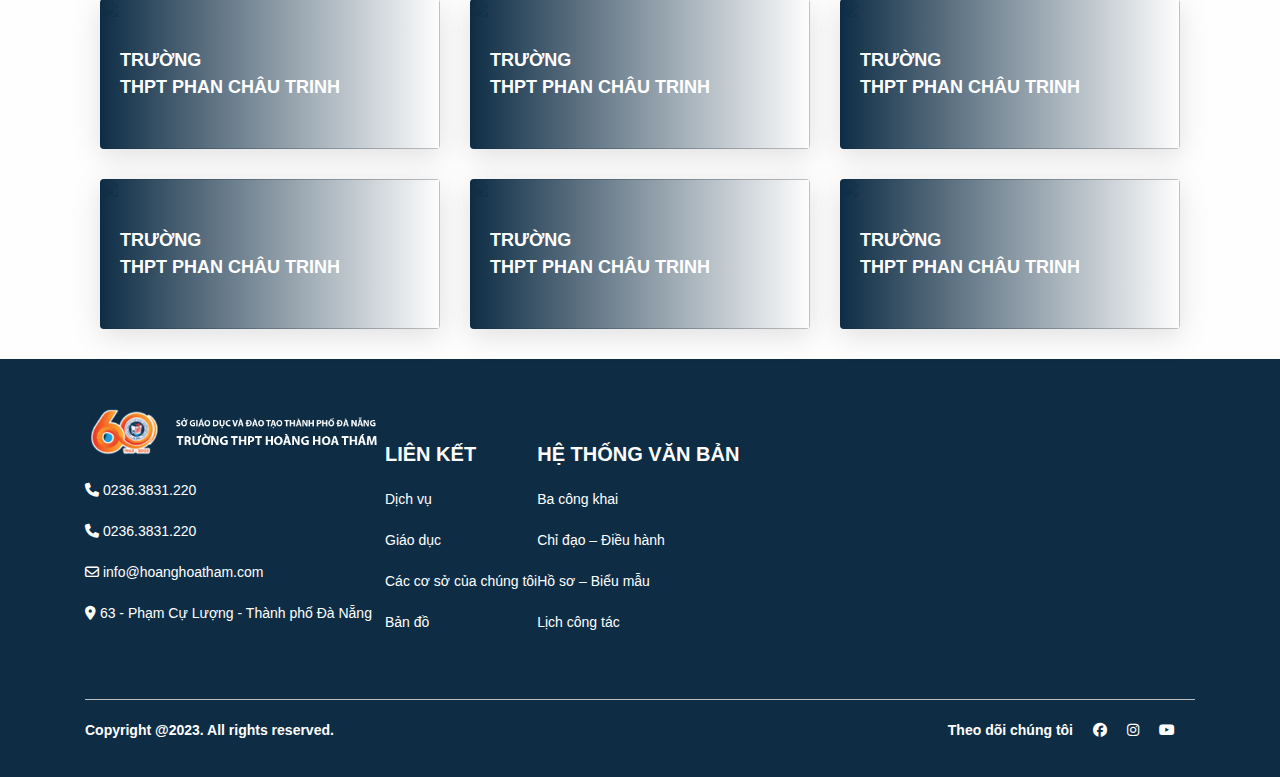
==== commit e1cfe495: "update lan cuoi" ====
--- a/index.html
+++ b/index.html
@@ -3,14 +3,12 @@
 <head>
     <meta charset="UTF-8">
     <meta name="viewport" content="width=device-width, initial-scale=1.0">
-    <title>Document</title>
-    <link rel="stylesheet" href="css/index.css">
-    <link rel="stylesheet" href="css/header-footter.css">
-    
+    <title>Document</title>  
     <link rel="stylesheet" href="https://cdnjs.cloudflare.com/ajax/libs/font-awesome/6.4.0/css/all.min.css">
     <link rel="stylesheet" href="https://cdn.jsdelivr.net/npm/bootstrap@4.3.1/dist/css/bootstrap.min.css" integrity="sha384-ggOyR0iXCbMQv3Xipma34MD+dH/1fQ784/j6cY/iJTQUOhcWr7x9JvoRxT2MZw1T" crossorigin="anonymous">
     <link rel="stylesheet" type="text/css" href="https://cdn.jsdelivr.net/npm/slick-carousel@1.8.1/slick/slick.css"/>
-    
+    <link rel="stylesheet" href="css/index.css">    
+    <link rel="stylesheet" href="css/header-footter.css">
 </head>
 <body>
     <!--Header start-->
--- a/css/index.css
+++ b/css/index.css
@@ -6,7 +6,7 @@
 }
 body{
     box-sizing: border-box;
-    background: #BCBCBC;
+    background: #FEFEFE;
     padding: 0;
     margin: 0;
     transition: all .3s;
@@ -73,7 +73,7 @@
 }
 .card .card-top{
     width: 100%;
-    max-height: 60%;
+    height: 200px;
 }
 .card-top .avt-card{
     width: 100%;
@@ -615,14 +615,10 @@
     }
 }
 
-@media screen {
-    
-}
-
-
-
-
-
-
-
-
+
+
+
+
+
+
+
--- a/css/header-footter.css
+++ b/css/header-footter.css
@@ -1,20 +1,8 @@
-*{
-    padding: 0;
-    margin: 0;
-    text-decoration: none;
-    list-style: none;
-   
-}
-body{
-    box-sizing: border-box;
-    background: #BCBCBC;
-}
-
 header{
     background: #FEFEFE;
     display: flex;
     justify-content: space-between;
-    align-items: center;
+    flex-direction: column;
 }
 header .logo-school{
     width: 70%;
@@ -87,6 +75,7 @@
 .header-nav .container{
     display: flex;
     justify-content: space-between;
+    position: relative;
 }
 
 .container .nav-menu {
@@ -350,7 +339,7 @@
         display: none;
         position:absolute;
         z-index: 10;
-        top: 162px;  
+        top: 70px;  
         flex-direction: column;
         background-color: #0E2D45;
         align-items: center;
@@ -438,7 +427,7 @@
         color: #E04622;
     }
     .nav-menu.active{
-        top: 142px; 
+        top: 56px; 
         visibility: visible;
         opacity: 1;
         width: 100%;
